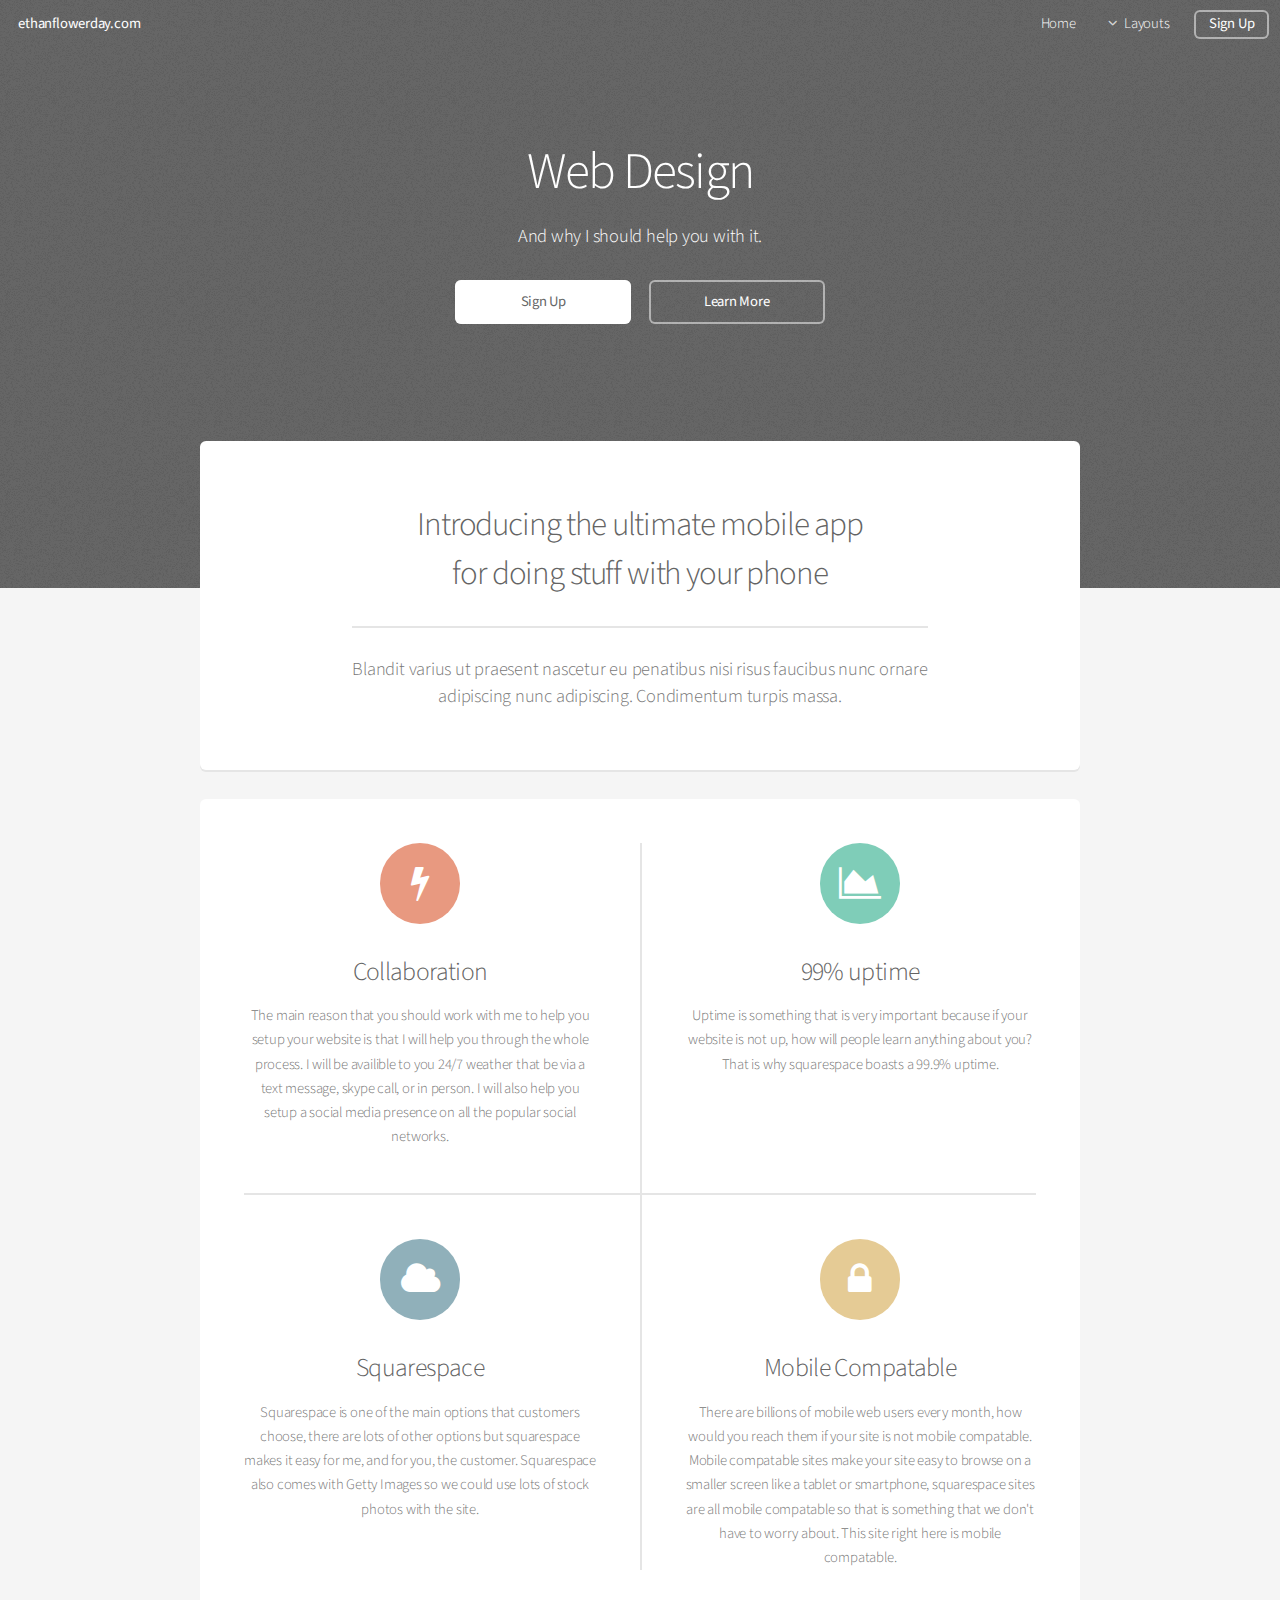
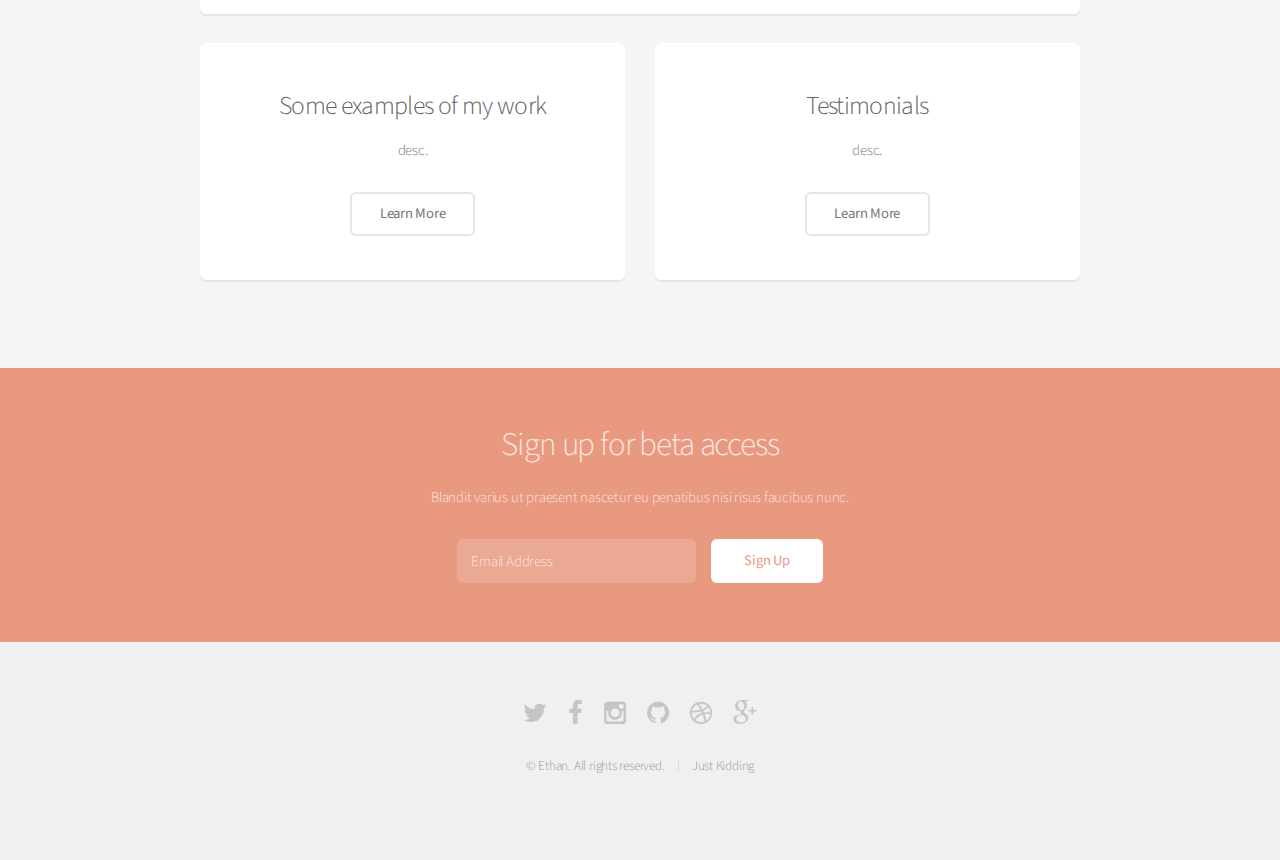
==== index.html @ 34cdcbe1 "Updated index.html" ====
<!DOCTYPE HTML>
<!--
	Alpha by HTML5 UP
	html5up.net | @n33co
	Free for personal and commercial use under the CCA 3.0 license (html5up.net/license)
-->
<html>
	<head>
		<title>Web Design - Ethan Flowerday</title>
		<meta http-equiv="content-type" content="text/html; charset=utf-8" />
		<meta name="description" content="" />
		<meta name="keywords" content="" />
		<!--[if lte IE 8]><script src="css/ie/html5shiv.js"></script><![endif]-->
		<script src="js/jquery.min.js"></script>
		<script src="js/jquery.dropotron.min.js"></script>
		<script src="js/jquery.scrollgress.min.js"></script>
		<script src="js/skel.min.js"></script>
		<script src="js/skel-layers.min.js"></script>
		<script src="js/init.js"></script>
		<noscript>
			<link rel="stylesheet" href="css/skel.css" />
			<link rel="stylesheet" href="css/style.css" />
			<link rel="stylesheet" href="css/style-wide.css" />
		</noscript>
		<!--[if lte IE 8]><link rel="stylesheet" href="css/ie/v8.css" /><![endif]-->
	</head>
	<body class="landing">

		<!-- Header -->
			<header id="header" class="alt">
              <h1><a href="http://ethanflowerday.com">ethanflowerday.com</a></h1>
				<nav id="nav">
					<ul>
                      <li><a href="http://ethanflowerday.com">Home</a></li>
						<li>
							<a href="" class="icon fa-angle-down">Layouts</a>
							<ul>
								<li><a href="generic.html">Generic</a></li>
								<li><a href="contact.html">Contact</a></li>
								<li><a href="elements.html">Elements</a></li>
								<li>
									<a href="">Submenu</a>
									<ul>
										<li><a href="#">Option One</a></li>
										<li><a href="#">Option Two</a></li>
										<li><a href="#">Option Three</a></li>
										<li><a href="#">Option Four</a></li>
									</ul>
								</li>
							</ul>
						</li>
						<li><a href="#" class="button">Sign Up</a></li>
					</ul>
				</nav>
			</header>

		<!-- Banner -->
			<section id="banner">
				<h2>Web Design</h2>
				<p>And why I should help you with it.</p>
				<ul class="actions">
					<li><a href="#" class="button special">Sign Up</a></li>
					<li><a href="#" class="button">Learn More</a></li>
				</ul>
			</section>

		<!-- Main -->
			<section id="main" class="container">

				<section class="box special">
					<header class="major">
						<h2>Introducing the ultimate mobile app
						<br />
						for doing stuff with your phone</h2>
						<p>Blandit varius ut praesent nascetur eu penatibus nisi risus faucibus nunc ornare<br />
						adipiscing nunc adipiscing. Condimentum turpis massa.</p>
					</header>
                  <span class="image featured"><img src="https://unsplash.it/1200/393?image=532" alt="" /></span>
				</section>

				<section class="box special features">
					<div class="features-row">
						<section>
							<span class="icon major fa-bolt accent2"></span>
							<h3>Collaboration</h3>
                          <p>The main reason that you should work with me to help you setup your website is that I will help you through the whole process. I will be availible to you 24/7 weather that be via a text message, skype call, or in person. I will also help you setup a social media presence on all the popular social networks.</p>
						</section>
						<section>
							<span class="icon major fa-area-chart accent3"></span>
							<h3>99% uptime</h3>
							<p>Uptime is something that is very important because if your website is not up, how will people learn anything about you? That is why squarespace boasts a 99.9% uptime.</p>
						</section>
					</div>
					<div class="features-row">
						<section>
							<span class="icon major fa-cloud accent4"></span>
							<h3>Squarespace</h3>
							<p>Squarespace is one of the main options that customers choose, there are lots of other options but squarespace makes it easy for me, and for you, the customer. Squarespace also comes with Getty Images so we could use lots of stock photos with the site.</p>
						</section>
						<section>
							<span class="icon major fa-lock accent5"></span>
							<h3>Mobile Compatable</h3>
							<p>There are billions of mobile web users every month, how would you reach them if your site is not mobile compatable. Mobile compatable sites make your site easy to browse on a smaller screen like a tablet or smartphone, squarespace sites are all mobile compatable so that is something that we don't have to worry about. This site right here is mobile compatable.</p>
						</section>
					</div>
				</section>

				<div class="row">
					<div class="6u 12u(narrower)">

						<section class="box special">
							<span class="image featured"><img src="https://unsplash.it/576/256?image=529" alt="" /></span>
							<h3>Some examples of my work</h3>
							<p>desc.</p>
							<ul class="actions">
								<li><a href="#" class="button alt">Learn More</a></li>
							</ul>
						</section>

					</div>
					<div class="6u 12u(narrower)">

						<section class="box special">
							<span class="image featured"><img src="https://unsplash.it/576/256?image=527" alt="" /></span>
							<h3>Testimonials</h3>
							<p>desc.</p>
							<ul class="actions">
								<li><a href="#" class="button alt">Learn More</a></li>
							</ul>
						</section>

					</div>
				</div>

			</section>

		<!-- CTA -->
			<section id="cta">

				<h2>Sign up for beta access</h2>
				<p>Blandit varius ut praesent nascetur eu penatibus nisi risus faucibus nunc.</p>

				<form>
					<div class="row uniform 50%">
						<div class="8u 12u(mobilep)">
							<input type="email" name="email" id="email" placeholder="Email Address" />
						</div>
						<div class="4u 12u(mobilep)">
							<input type="submit" value="Sign Up" class="fit" />
						</div>
					</div>
				</form>

			</section>

		<!-- Footer -->
			<footer id="footer">
				<ul class="icons">
                  <li><a href="https://twitter.com/ethanflowerday" class="icon fa-twitter"><span class="label">Twitter</span></a></li>
                  <li><a href="https://facebook.com/ethanflowerday" class="icon fa-facebook"><span class="label">Facebook</span></a></li>
                  <li><a href="https://instagr.am/ethanflowerday" class="icon fa-instagram"><span class="label">Instagram</span></a></li>
                  <li><a href="https://github.com/ethanflowerday" class="icon fa-github"><span class="label">Github</span></a></li>
                  <li><a href="https://dribble.com/ethanflowerday" class="icon fa-dribbble"><span class="label">Dribbble</span></a></li>
                  <li><a href="https://plus.google.com/+ethanflowerday" class="icon fa-google-plus"><span class="label">Google+</span></a></li>
				</ul>
				<ul class="copyright">
					<li>&copy; Ethan. All rights reserved.</li><li>Just Kidding</li>
				</ul>
			</footer>

	</body>
</html>
---- css/skel.css ----
/* Resets (http://meyerweb.com/eric/tools/css/reset/ | v2.0 | 20110126 | License: none (public domain)) */

	html,body,div,span,applet,object,iframe,h1,h2,h3,h4,h5,h6,p,blockquote,pre,a,abbr,acronym,address,big,cite,code,del,dfn,em,img,ins,kbd,q,s,samp,small,strike,strong,sub,sup,tt,var,b,u,i,center,dl,dt,dd,ol,ul,li,fieldset,form,label,legend,table,caption,tbody,tfoot,thead,tr,th,td,article,aside,canvas,details,embed,figure,figcaption,footer,header,hgroup,menu,nav,output,ruby,section,summary,time,mark,audio,video{margin:0;padding:0;border:0;font-size:100%;font:inherit;vertical-align:baseline;}article,aside,details,figcaption,figure,footer,header,hgroup,menu,nav,section{display:block;}body{line-height:1;}ol,ul{list-style:none;}blockquote,q{quotes:none;}blockquote:before,blockquote:after,q:before,q:after{content:'';content:none;}table{border-collapse:collapse;border-spacing:0;}body{-webkit-text-size-adjust:none}

/* Box Model */

	*, *:before, *:after {
		-moz-box-sizing: border-box;
		-webkit-box-sizing: border-box;
		box-sizing: border-box;
	}

/* Container */

	.container {
		margin-left: auto;
		margin-right: auto;

		/* width: (containers) */
		width: 60em;
	}

	/* Modifiers */

		/* 125% */
			.container.\31 25\25 {
				width: 100%;

				/* max-width: (containers * 1.25) */
				max-width: 75em;

				/* min-width: (containers) */
				min-width: 60em;
			}

		/* 75% */
			.container.\37 5\25 {

				/* width: (containers * 0.75) */
				width: 45em;

			}

		/* 50% */
			.container.\35 0\25 {

				/* width: (containers * 0.50) */
				width: 30em;

			}

		/* 25% */
			.container.\32 5\25 {

				/* width: (containers * 0.25) */
				width: 15em;

			}

/* Grid */

	.row {
		border-bottom: solid 1px transparent;
	}

	.row > * {
		float: left;
	}

	.row:after, .row:before {
		content: '';
		display: block;
		clear: both;
		height: 0;
	}

	.row.uniform > * > :first-child {
		margin-top: 0;
	}

	.row.uniform > * > :last-child {
		margin-bottom: 0;
	}

	/* Gutters */

		/* Normal */

			.row > * {
				/* padding: (gutters.horizontal) 0 0 (gutters.vertical) */
				padding: 0 0 0 2em;
			}

			.row {
				/* margin: -(gutters.horizontal) 0 -1px -(gutters.vertical) */
				margin: 0 0 -1px -2em;
			}

			.row.uniform > * {
				/* padding: (gutters.vertical) 0 0 (gutters.vertical) */
				padding: 2em 0 0 2em;
			}

			.row.uniform {
				/* margin: -(gutters.vertical) 0 -1px -(gutters.vertical) */
				margin: -2em 0 -1px -2em;
			}

		/* 200% */

			.row.\32 00\25 > * {
				/* padding: (gutters.horizontal) 0 0 (gutters.vertical) */
				padding: 0 0 0 4em;
			}

			.row.\32 00\25 {
				/* margin: -(gutters.horizontal) 0 -1px -(gutters.vertical) */
				margin: 0 0 -1px -4em;
			}

			.row.uniform.\32 00\25 > * {
				/* padding: (gutters.vertical) 0 0 (gutters.vertical) */
				padding: 4em 0 0 4em;
			}

			.row.uniform.\32 00\25 {
				/* margin: -(gutters.vertical) 0 -1px -(gutters.vertical) */
				margin: -4em 0 -1px -4em;
			}

		/* 150% */

			.row.\31 50\25 > * {
				/* padding: (gutters.horizontal) 0 0 (gutters.vertical) */
				padding: 0 0 0 3em;
			}

			.row.\31 50\25 {
				/* margin: -(gutters.horizontal) 0 -1px -(gutters.vertical) */
				margin: 0 0 -1px -3em;
			}

			.row.uniform.\31 50\25 > * {
				/* padding: (gutters.vertical) 0 0 (gutters.vertical) */
				padding: 3em 0 0 3em;
			}

			.row.uniform.\31 50\25 {
				/* margin: -(gutters.vertical) 0 -1px -(gutters.vertical) */
				margin: -3em 0 -1px -3em;
			}

		/* 50% */

			.row.\35 0\25 > * {
				/* padding: (gutters.horizontal) 0 0 (gutters.vertical) */
				padding: 0 0 0 1em;
			}

			.row.\35 0\25 {
				/* margin: -(gutters.horizontal) 0 -1px -(gutters.vertical) */
				margin: 0 0 -1px -1em;
			}

			.row.uniform.\35 0\25 > * {
				/* padding: (gutters.vertical) 0 0 (gutters.vertical) */
				padding: 1em 0 0 1em;
			}

			.row.uniform.\35 0\25 {
				/* margin: -(gutters.vertical) 0 -1px -(gutters.vertical) */
				margin: -1em 0 -1px -1em;
			}

		/* 25% */

			.row.\32 5\25 > * {
				/* padding: (gutters.horizontal) 0 0 (gutters.vertical) */
				padding: 0 0 0 0.5em;
			}

			.row.\32 5\25 {
				/* margin: -(gutters.horizontal) 0 -1px -(gutters.vertical) */
				margin: 0 0 -1px -0.5em;
			}

			.row.uniform.\32 5\25 > * {
				/* padding: (gutters.vertical) 0 0 (gutters.vertical) */
				padding: 0.5em 0 0 0.5em;
			}

			.row.uniform.\32 5\25 {
				/* margin: -(gutters.vertical) 0 -1px -(gutters.vertical) */
				margin: -0.5em 0 -1px -0.5em;
			}

		/* 0% */

			.row.\30 \25 > * {
				padding: 0;
			}

			.row.\30 \25 {
				margin: 0 0 -1px 0;
			}

	/* Cells */

		.\31 2u, .\31 2u\24 { width: 100%; clear: none; margin-left: 0; }
		.\31 1u, .\31 1u\24 { width: 91.6666666667%; clear: none; margin-left: 0; }
		.\31 0u, .\31 0u\24 { width: 83.3333333333%; clear: none; margin-left: 0; }
		.\39 u, .\39 u\24 { width: 75%; clear: none; margin-left: 0; }
		.\38 u, .\38 u\24 { width: 66.6666666667%; clear: none; margin-left: 0; }
		.\37 u, .\37 u\24 { width: 58.3333333333%; clear: none; margin-left: 0; }
		.\36 u, .\36 u\24 { width: 50%; clear: none; margin-left: 0; }
		.\35 u, .\35 u\24 { width: 41.6666666667%; clear: none; margin-left: 0; }
		.\34 u, .\34 u\24 { width: 33.3333333333%; clear: none; margin-left: 0; }
		.\33 u, .\33 u\24 { width: 25%; clear: none; margin-left: 0; }
		.\32 u, .\32 u\24 { width: 16.6666666667%; clear: none; margin-left: 0; }
		.\31 u, .\31 u\24 { width: 8.3333333333%; clear: none; margin-left: 0; }

		.\31 2u\24 + *,
		.\31 1u\24 + *,
		.\31 0u\24 + *,
		.\39 u\24 + *,
		.\38 u\24 + *,
		.\37 u\24 + *,
		.\36 u\24 + *,
		.\35 u\24 + *,
		.\34 u\24 + *,
		.\33 u\24 + *,
		.\32 u\24 + *,
		.\31 u\24 + * {
			clear: left;
		}

		.\-11u { margin-left: 91.6666666667% }
		.\-10u { margin-left: 83.3333333333% }
		.\-9u { margin-left: 75% }
		.\-8u { margin-left: 66.6666666667% }
		.\-7u { margin-left: 58.3333333333% }
		.\-6u { margin-left: 50% }
		.\-5u { margin-left: 41.6666666667% }
		.\-4u { margin-left: 33.3333333333% }
		.\-3u { margin-left: 25% }
		.\-2u { margin-left: 16.6666666667% }
		.\-1u { margin-left: 8.3333333333% }
---- css/style.css ----
@import url(font-awesome.min.css);
@import url("http://fonts.googleapis.com/css?family=Source+Sans+Pro:300,400,300italic,400italic");

/*
	Alpha by HTML5 UP
	html5up.net | @n33co
	Free for personal and commercial use under the CCA 3.0 license (html5up.net/license)
*/

/* Basic */

	body {
		background: #f5f5f5;
	}

	body, input, select, textarea {
		color: #777;
		font-family: "Source Sans Pro", sans-serif;
		font-size: 16pt;
		font-weight: 300;
		line-height: 1.65em;
		letter-spacing: -0.015em;
	}

	a {
		-moz-transition: color 0.2s ease-in-out, border-bottom-color 0.2s ease-in-out;
		-webkit-transition: color 0.2s ease-in-out, border-bottom-color 0.2s ease-in-out;
		-o-transition: color 0.2s ease-in-out, border-bottom-color 0.2s ease-in-out;
		-ms-transition: color 0.2s ease-in-out, border-bottom-color 0.2s ease-in-out;
		transition: color 0.2s ease-in-out, border-bottom-color 0.2s ease-in-out;
		border-bottom: dotted 1px;
		color: #e89980;
		text-decoration: none;
	}

		a:hover {
			border-bottom-color: transparent;
		}

	strong, b {
		color: #646464;
		font-weight: 400;
	}

	em, i {
		font-style: italic;
	}

	p {
		margin: 0 0 2em 0;
	}

	h1, h2, h3, h4, h5, h6 {
		color: #646464;
		font-weight: 300;
		line-height: 1em;
		margin: 0 0 0.5em 0;
	}

		h1 a, h2 a, h3 a, h4 a, h5 a, h6 a {
			color: inherit;
			text-decoration: none;
		}

	h2 {
		font-size: 2.25em;
		line-height: 1.5em;
		letter-spacing: -0.035em;
	}

	h3 {
		font-size: 1.75em;
		line-height: 1.5em;
		letter-spacing: -0.025em;
	}

	h4 {
		font-size: 1.1em;
		line-height: 1.5em;
		letter-spacing: 0;
	}

	h5 {
		font-size: 0.9em;
		line-height: 1.5em;
		letter-spacing: 0;
	}

	h6 {
		font-size: 0.7em;
		line-height: 1.5em;
		letter-spacing: 0;
	}

	sub {
		font-size: 0.8em;
		position: relative;
		top: 0.5em;
	}

	sup {
		font-size: 0.8em;
		position: relative;
		top: -0.5em;
	}

	hr {
		border: 0;
		border-bottom: solid 2px #e5e5e5;
		margin: 2em 0;
	}

		hr.major {
			margin: 3em 0;
		}

	blockquote {
		border-left: solid 4px #e5e5e5;
		font-style: italic;
		margin: 0 0 2em 0;
		padding: 0.5em 0 0.5em 2em;
	}

	pre {
		-webkit-overflow-scrolling: touch;
		background: #f8f8f8;
		border-radius: 6px;
		border: solid 1px #e5e5e5;
		font-family: monospace;
		font-size: 0.9em;
		line-height: 1.75em;
		margin: 0 0 2em 0;
		overflow-x: auto;
		padding: 1em 1.5em;
	}

	code {
		background: #f8f8f8;
		border-radius: 6px;
		border: solid 1px #e5e5e5;
		font-family: monospace;
		font-size: 0.9em;
		margin: 0 0.25em;
		padding: 0.25em 0.65em;
	}

	.align-left {
		text-align: left;
	}

	.align-center {
		text-align: center;
	}

	.align-right {
		text-align: right;
	}

/* Section/Article */

	section.special, article.special {
		text-align: center;
	}

	header p {
		color: #999;
		position: relative;
		margin: 0 0 1.5em 0;
		font-style: italic;
	}

	header h2 + p {
		font-size: 1.25em;
		margin-top: -1em;
		line-height: 1.5em;
	}

	header h3 + p {
		font-size: 1.1em;
		margin-top: -0.85em;
		line-height: 1.5em;
	}

	header h4 + p,
	header h5 + p,
	header h6 + p {
		font-size: 0.8em;
		margin-top: -0.5em;
		line-height: 1.5em;
	}

	header.major {
		padding: 1em 0;
		text-align: center;
	}

		header.major h2 {
			margin: 0;
		}

		header.major p {
			display: inline-block;
			border-top: solid 2px #e5e5e5;
			color: #777;
			margin: 1.5em 0 0 0;
			padding: 1.5em 0 0 0;
			font-style: normal;
		}

/* Form */

	form {
		margin: 0 0 2em 0;
	}

	label {
		color: #646464;
		display: block;
		font-size: 0.9em;
		font-weight: 300;
		margin: 0 0 1em 0;
	}

	input[type="text"],
	input[type="password"],
	input[type="email"],
	select,
	textarea {
		-moz-appearance: none;
		-webkit-appearance: none;
		-o-appearance: none;
		-ms-appearance: none;
		appearance: none;
		background: #f8f8f8;
		border-radius: 6px;
		border: solid 1px #e5e5e5;
		color: inherit;
		display: block;
		outline: 0;
		padding: 0 1em;
		text-decoration: none;
		width: 100%;
	}

		input[type="text"]:invalid,
		input[type="password"]:invalid,
		input[type="email"]:invalid,
		select:invalid,
		textarea:invalid {
			box-shadow: none;
		}

		input[type="text"]:focus,
		input[type="password"]:focus,
		input[type="email"]:focus,
		select:focus,
		textarea:focus {
			border-color: #e89980;
			box-shadow: 0 0 0 2px #e89980;
		}

	.select-wrapper {
		text-decoration: none;
		display: block;
		position: relative;
	}

		.select-wrapper:before {
			-moz-osx-font-smoothing: grayscale;
			-webkit-font-smoothing: antialiased;
			font-family: FontAwesome;
			font-style: normal;
			font-weight: normal;
			text-transform: none !important;
		}

		.select-wrapper:before {
			color: #e5e5e5;
			content: '\f078';
			display: block;
			height: 3em;
			line-height: 3em;
			pointer-events: none;
			position: absolute;
			right: 0;
			text-align: center;
			top: 0;
			width: 3em;
		}

		.select-wrapper select::-ms-expand {
			display: none;
		}

	input[type="text"],
	input[type="password"],
	input[type="email"],
	select {
		height: 3em;
	}

	textarea {
		padding: 0.75em 1em;
	}

	input[type="checkbox"],
	input[type="radio"] {
		-moz-appearance: none;
		-webkit-appearance: none;
		-o-appearance: none;
		-ms-appearance: none;
		appearance: none;
		display: block;
		float: left;
		margin-right: -2em;
		opacity: 0;
		width: 1em;
		z-index: -1;
	}

		input[type="checkbox"] + label,
		input[type="radio"] + label {
			text-decoration: none;
			color: #777;
			cursor: pointer;
			display: inline-block;
			font-size: 1em;
			font-weight: 300;
			padding-left: 2.55em;
			padding-right: 0.75em;
			position: relative;
		}

			input[type="checkbox"] + label:before,
			input[type="radio"] + label:before {
				-moz-osx-font-smoothing: grayscale;
				-webkit-font-smoothing: antialiased;
				font-family: FontAwesome;
				font-style: normal;
				font-weight: normal;
				text-transform: none !important;
			}

			input[type="checkbox"] + label:before,
			input[type="radio"] + label:before {
				background: #f8f8f8;
				border-radius: 6px;
				border: solid 1px #e5e5e5;
				content: '';
				display: inline-block;
				height: 1.8em;
				left: 0;
				line-height: 1.725em;
				position: absolute;
				text-align: center;
				top: 0;
				width: 1.8em;
			}

		input[type="checkbox"]:checked + label:before,
		input[type="radio"]:checked + label:before {
			background: #666;
			border-color: #666;
			color: #ffffff;
			content: '\f00c';
		}

		input[type="checkbox"]:focus + label:before,
		input[type="radio"]:focus + label:before {
			border-color: #e89980;
			box-shadow: 0 0 0 1px #e89980;
		}

	input[type="checkbox"] + label:before {
		border-radius: 6px;
	}

	input[type="radio"] + label:before {
		border-radius: 100%;
	}

	::-webkit-input-placeholder {
		color: #999 !important;
		opacity: 1.0;
	}

	:-moz-placeholder {
		color: #999 !important;
		opacity: 1.0;
	}

	::-moz-placeholder {
		color: #999 !important;
		opacity: 1.0;
	}

	:-ms-input-placeholder {
		color: #999 !important;
		opacity: 1.0;
	}

	.formerize-placeholder {
		color: #999 !important;
		opacity: 1.0;
	}

/* Box */

	.box {
		background: #fff;
		border-radius: 6px;
		box-shadow: 0 2px 0 0 #e5e5e5;
		margin: 0 0 2em 0;
		padding: 3em;
	}

		.box > :last-child {
			margin-bottom: 0;
		}

		.box.alt {
			background: none !important;
			border-radius: 0 !important;
			box-shadow: none !important;
			margin: 0 0 2em 0;
			padding: 0 !important;
		}

		.box.features .features-row {
			border-top: solid 2px #e5e5e5;
			position: relative;
		}

			.box.features .features-row:after {
				clear: both;
				content: '';
				display: block;
			}

			.box.features .features-row section {
				float: left;
				padding: 3em;
				width: 50%;
			}

				.box.features .features-row section :last-child {
					margin-bottom: 0;
				}

				.box.features .features-row section:nth-child(2n) {
					padding-right: 0;
				}

					.box.features .features-row section:nth-child(2n):before {
						background: #e5e5e5;
						content: '';
						display: block;
						height: 100%;
						margin-left: -3em;
						position: absolute;
						top: 0;
						width: 2px;
					}

				.box.features .features-row section:nth-child(2n-1) {
					padding-left: 0;
				}

			.box.features .features-row:first-child {
				border-top: 0;
			}

				.box.features .features-row:first-child section {
					padding-top: 0;
				}

			.box.features .features-row:last-child {
				padding-bottom: 0;
			}

				.box.features .features-row:last-child section {
					padding-bottom: 0;
				}

		.box.special {
			text-align: center;
		}

		.box .image.featured {
			border-radius: 0;
			display: block;
			margin: 3em 0 3em -3em;
			position: relative;
			width: calc(100% + 6em);
		}

			.box .image.featured img {
				border-radius: 0;
				display: block;
				width: 100%;
			}

			.box .image.featured:first-child {
				border-radius: 6px 6px 0 0;
				margin-bottom: 3em;
				margin-top: -3em;
			}

				.box .image.featured:first-child img {
					border-radius: 6px 6px 0 0;
				}

			.box .image.featured:last-child {
				border-radius: 0 0 6px 6px;
				margin-bottom: -3em;
				margin-top: 3em;
			}

				.box .image.featured:last-child img {
					border-radius: 0 0 6px 6px;
				}

/* Icon */

	.icon {
		text-decoration: none;
		border-bottom: none;
		position: relative;
	}

		.icon:before {
			-moz-osx-font-smoothing: grayscale;
			-webkit-font-smoothing: antialiased;
			font-family: FontAwesome;
			font-style: normal;
			font-weight: normal;
			text-transform: none !important;
		}

		.icon > .label {
			display: none;
		}

		.icon.major {
			background: #666;
			border-radius: 100%;
			color: #ffffff;
			cursor: default;
			display: inline-block;
			height: 5.5em;
			line-height: 5.5em;
			margin: 0 0 2em 0;
			width: 5.5em;
		}

			.icon.major:before {
				font-size: 2.5em;
			}

			.icon.major.accent1 {
				background: #666;
				color: #ffffff;
			}

			.icon.major.accent2 {
				background: #e89980;
				color: #ffffff;
			}

			.icon.major.accent3 {
				background: #7fcdb8;
				color: #ffffff;
			}

			.icon.major.accent4 {
				background: #90b0ba;
				color: #ffffff;
			}

			.icon.major.accent5 {
				background: #e5cb95;
				color: #ffffff;
			}

/* Image */

	.image {
		border-radius: 6px;
		border: 0;
		display: inline-block;
		position: relative;
	}

		.image img {
			border-radius: 6px;
			display: block;
		}

		.image.left {
			float: left;
			padding: 0 1.5em 1em 0;
			top: 0.25em;
		}

		.image.right {
			float: right;
			padding: 0 0 1em 1.5em;
			top: 0.25em;
		}

		.image.fit {
			display: block;
			margin: 0 0 2em 0;
			width: 100%;
		}

			.image.fit img {
				display: block;
				width: 100%;
			}

/* List */

	ol {
		list-style: decimal;
		margin: 0 0 2em 0;
		padding-left: 1.25em;
	}

		ol li {
			padding-left: 0.25em;
		}

	ul {
		list-style: disc;
		margin: 0 0 2em 0;
		padding-left: 1em;
	}

		ul li {
			padding-left: 0.5em;
		}

		ul.alt {
			list-style: none;
			padding-left: 0;
		}

			ul.alt li {
				border-top: solid 1px #e5e5e5;
				padding: 0.5em 0;
			}

				ul.alt li:first-child {
					border-top: 0;
					padding-top: 0;
				}

		ul.icons {
			cursor: default;
			list-style: none;
			padding-left: 0;
		}

			ul.icons li {
				display: inline-block;
				padding: 0 1.25em 0 0;
			}

				ul.icons li:last-child {
					padding-right: 0;
				}

				ul.icons li .icon {
					color: inherit;
				}

					ul.icons li .icon:before {
						font-size: 1.75em;
					}

		ul.actions {
			cursor: default;
			list-style: none;
			padding-left: 0;
		}

			ul.actions li {
				display: inline-block;
				padding: 0 1em 0 0;
				vertical-align: middle;
			}

				ul.actions li:last-child {
					padding-right: 0;
				}

			ul.actions.small li {
				padding: 0 0.5em 0 0;
			}

			ul.actions.vertical li {
				display: block;
				padding: 1em 0 0 0;
			}

				ul.actions.vertical li:first-child {
					padding-top: 0;
				}

				ul.actions.vertical li > * {
					margin-bottom: 0;
				}

			ul.actions.vertical.small li {
				padding: 0.5em 0 0 0;
			}

				ul.actions.vertical.small li:first-child {
					padding-top: 0;
				}

			ul.actions.fit {
				display: table;
				margin-left: -1em;
				padding: 0;
				table-layout: fixed;
				width: calc(100% + 1em);
			}

				ul.actions.fit li {
					display: table-cell;
					padding: 0 0 0 1em;
				}

					ul.actions.fit li > * {
						margin-bottom: 0;
					}

				ul.actions.fit.small {
					margin-left: -0.5em;
					width: calc(100% + 0.5em);
				}

					ul.actions.fit.small li {
						padding: 0 0 0 0.5em;
					}

	dl {
		margin: 0 0 2em 0;
	}

/* Table */

	.table-wrapper {
		-webkit-overflow-scrolling: touch;
		overflow-x: auto;
	}

	table {
		margin: 0 0 2em 0;
		width: 100%;
	}

		table tbody tr {
			border: solid 1px #e5e5e5;
			border-left: 0;
			border-right: 0;
		}

			table tbody tr:nth-child(2n + 1) {
				background-color: #f8f8f8;
			}

		table td {
			padding: 0.75em 0.75em;
		}

		table th {
			color: #646464;
			font-size: 0.9em;
			font-weight: 300;
			padding: 0 0.75em 0.75em 0.75em;
			text-align: left;
		}

		table thead {
			border-bottom: solid 2px #e5e5e5;
		}

		table tfoot {
			border-top: solid 2px #e5e5e5;
		}

		table.alt {
			border-collapse: separate;
		}

			table.alt tbody tr td {
				border: solid 1px #e5e5e5;
				border-left-width: 0;
				border-top-width: 0;
			}

				table.alt tbody tr td:first-child {
					border-left-width: 1px;
				}

			table.alt tbody tr:first-child td {
				border-top-width: 1px;
			}

			table.alt thead {
				border-bottom: 0;
			}

			table.alt tfoot {
				border-top: 0;
			}

/* Button */

	input[type="submit"],
	input[type="reset"],
	input[type="button"],
	.button {
		-moz-appearance: none;
		-webkit-appearance: none;
		-o-appearance: none;
		-ms-appearance: none;
		appearance: none;
		-moz-transition: background-color 0.2s ease-in-out, color 0.2s ease-in-out;
		-webkit-transition: background-color 0.2s ease-in-out, color 0.2s ease-in-out;
		-o-transition: background-color 0.2s ease-in-out, color 0.2s ease-in-out;
		-ms-transition: background-color 0.2s ease-in-out, color 0.2s ease-in-out;
		transition: background-color 0.2s ease-in-out, color 0.2s ease-in-out;
		background-color: #666;
		border-radius: 6px;
		border: 0;
		color: #ffffff;
		cursor: pointer;
		display: inline-block;
		font-weight: 400;
		height: 3em;
		line-height: 3em;
		padding: 0 2em;
		text-align: center;
		text-decoration: none;
		white-space: nowrap;
	}

		input[type="submit"]:hover,
		input[type="reset"]:hover,
		input[type="button"]:hover,
		.button:hover {
			background-color: #737373;
		}

		input[type="submit"]:active,
		input[type="reset"]:active,
		input[type="button"]:active,
		.button:active {
			background-color: #595959;
		}

		input[type="submit"].icon,
		input[type="reset"].icon,
		input[type="button"].icon,
		.button.icon {
			padding-left: 1.35em;
		}

			input[type="submit"].icon:before,
			input[type="reset"].icon:before,
			input[type="button"].icon:before,
			.button.icon:before {
				margin-right: 0.5em;
			}

		input[type="submit"].fit,
		input[type="reset"].fit,
		input[type="button"].fit,
		.button.fit {
			display: block;
			margin: 0 0 1em 0;
			width: 100%;
		}

		input[type="submit"].small,
		input[type="reset"].small,
		input[type="button"].small,
		.button.small {
			font-size: 0.8em;
			height: 2.7em;
			line-height: 2.7em;
		}

		input[type="submit"].big,
		input[type="reset"].big,
		input[type="button"].big,
		.button.big {
			font-size: 1.25em;
			height: 2.7em;
			line-height: 2.7em;
		}

		input[type="submit"].alt,
		input[type="reset"].alt,
		input[type="button"].alt,
		.button.alt {
			background-color: transparent;
			box-shadow: inset 0 0 0 2px #e5e5e5;
			color: #777;
		}

			input[type="submit"].alt:hover,
			input[type="reset"].alt:hover,
			input[type="button"].alt:hover,
			.button.alt:hover {
				background-color: #f8f8f8;
			}

			input[type="submit"].alt:active,
			input[type="reset"].alt:active,
			input[type="button"].alt:active,
			.button.alt:active {
				background-color: #f0f0f0;
			}

			input[type="submit"].alt.icon:before,
			input[type="reset"].alt.icon:before,
			input[type="button"].alt.icon:before,
			.button.alt.icon:before {
				color: #999;
			}

		input[type="submit"].special,
		input[type="reset"].special,
		input[type="button"].special,
		.button.special {
			background-color: #e89980;
			color: #ffffff !important;
		}

			input[type="submit"].special:hover,
			input[type="reset"].special:hover,
			input[type="button"].special:hover,
			.button.special:hover {
				background-color: #ecaa96;
			}

			input[type="submit"].special:active,
			input[type="reset"].special:active,
			input[type="button"].special:active,
			.button.special:active {
				background-color: #e4886a;
			}

		input[type="submit"].disabled, input[type="submit"]:disabled,
		input[type="reset"].disabled,
		input[type="reset"]:disabled,
		input[type="button"].disabled,
		input[type="button"]:disabled,
		.button.disabled,
		.button:disabled {
			background-color: #777 !important;
			box-shadow: inset 0 -0.15em 0 0 rgba(0, 0, 0, 0.15);
			color: #f5f5f5 !important;
			cursor: default;
			opacity: 0.25;
		}

/* Header */

	#skel-layers-wrapper {
		padding-top: 3em;
	}

	body.landing #skel-layers-wrapper {
		padding-top: 0;
	}
	@-moz-keyframes reveal-header { 0% { top: -5em; } 100% { top: 0; } }
	@-webkit-keyframes reveal-header { 0% { top: -5em; } 100% { top: 0; } }
	@-o-keyframes reveal-header { 0% { top: -5em; } 100% { top: 0; } }
	@-ms-keyframes reveal-header { 0% { top: -5em; } 100% { top: 0; } }
	@keyframes reveal-header { 0% { top: -5em; } 100% { top: 0; } }

	#header {
		background: #444;
		color: #bbb;
		cursor: default;
		height: 3.25em;
		left: 0;
		line-height: 3.25em;
		position: fixed;
		top: 0;
		width: 100%;
		z-index: 10000;
	}

		#header h1 {
			color: inherit;
			height: inherit;
			left: 1.25em;
			line-height: inherit;
			margin: 0;
			padding: 0;
			position: absolute;
			top: 0;
		}

			#header h1 a {
				color: #fff;
				font-weight: 400;
				border: 0;
			}

		#header nav {
			height: inherit;
			line-height: inherit;
			position: absolute;
			right: 0.75em;
			top: 0;
			vertical-align: middle;
		}

			#header nav > ul {
				list-style: none;
				margin: 0;
				padding-left: 0;
			}

				#header nav > ul > li {
					display: inline-block;
					padding-left: 0;
				}

					#header nav > ul > li > ul {
						display: none;
					}

					#header nav > ul > li a {
						display: inline-block;
						height: 2em;
						line-height: 1.95em;
						padding: 0 1em;
						border-radius: 6px;
					}

					#header nav > ul > li a:not(.button) {
						color: #fff;
						display: inline-block;
						text-decoration: none;
						border: 0;
					}

						#header nav > ul > li a:not(.button).icon:before {
							color: #999;
							margin-right: 0.5em;
						}

					#header nav > ul > li:first-child {
						margin-left: 0;
					}

					#header nav > ul > li.active a:not(.button) {
						background-color: rgba(153, 153, 153, 0.25);
					}

					#header nav > ul > li .button {
						margin: 0 0 0 0.5em;
						position: relative;
					}

		#header input[type="submit"],
		#header input[type="reset"],
		#header input[type="button"],
		#header .button {
			background-color: transparent;
			box-shadow: inset 0 0 0 2px #999;
			color: #fff;
		}

			#header input[type="submit"]:hover,
			#header input[type="reset"]:hover,
			#header input[type="button"]:hover,
			#header .button:hover {
				background-color: rgba(153, 153, 153, 0.25);
			}

			#header input[type="submit"]:active,
			#header input[type="reset"]:active,
			#header input[type="button"]:active,
			#header .button:active {
				background-color: rgba(153, 153, 153, 0.5);
			}

		#header .container {
			position: relative;
		}

			#header .container h1 {
				left: 0;
			}

			#header .container nav {
				right: 0;
			}

		#header.reveal {
			-moz-animation: reveal-header 0.5s;
			-webkit-animation: reveal-header 0.5s;
			-o-animation: reveal-header 0.5s;
			-ms-animation: reveal-header 0.5s;
			animation: reveal-header 0.5s;
		}

		#header.alt {
			-moz-animation: none;
			-webkit-animation: none;
			-o-animation: none;
			-ms-animation: none;
			animation: none;
			background: none;
			color: rgba(255, 255, 255, 0.75);
			position: absolute;
		}

			#header.alt nav > ul > li a:not(.button).icon:before {
				color: rgba(255, 255, 255, 0.75);
			}

			#header.alt nav > ul > li.active a:not(.button) {
				background-color: rgba(255, 255, 255, 0.2);
			}

			#header.alt input[type="submit"],
			#header.alt input[type="reset"],
			#header.alt input[type="button"],
			#header.alt .button {
				box-shadow: inset 0 0 0 2px rgba(255, 255, 255, 0.5);
			}

				#header.alt input[type="submit"]:hover,
				#header.alt input[type="reset"]:hover,
				#header.alt input[type="button"]:hover,
				#header.alt .button:hover {
					background-color: rgba(255, 255, 255, 0.1);
				}

				#header.alt input[type="submit"]:active,
				#header.alt input[type="reset"]:active,
				#header.alt input[type="button"]:active,
				#header.alt .button:active {
					background-color: rgba(255, 255, 255, 0.2);
				}

	.dropotron {
		background: #fff;
		border-radius: 6px;
		box-shadow: 0 2px 0 0 rgba(0, 0, 0, 0.065), inset 0 -1px 0 0 #fff, inset 0 0 0 1px rgba(229, 229, 229, 0.5);
		list-style: none;
		margin: calc(-0.5em + 1px) 0 0 1px;
		padding: 0.5em 0;
		width: 11em;
	}

		.dropotron li {
			padding: 0;
		}

			.dropotron li a, .dropotron li span {
				-moz-transition: none;
				-webkit-transition: none;
				-o-transition: none;
				-ms-transition: none;
				transition: none;
				border: 0;
				border-top: solid 1px #f2f2f2;
				color: inherit;
				display: block;
				padding: 0.15em 1em;
			}

			.dropotron li:first-child > a, .dropotron li:first-child > span {
				border-top: 0;
			}

			.dropotron li.active > a, .dropotron li.active > span, .dropotron li:hover > a, .dropotron li:hover > span {
				background: #e89980;
				color: #ffffff;
			}

		.dropotron.level-0 {
			font-size: 0.9em;
			margin: 1em 0 0 0;
		}

			.dropotron.level-0:before {
				-moz-transform: rotate(45deg);
				-webkit-transform: rotate(45deg);
				-o-transform: rotate(45deg);
				-ms-transform: rotate(45deg);
				transform: rotate(45deg);
				background: #fff;
				border: solid 1px rgba(229, 229, 229, 0.5);
				border-bottom: 0;
				border-right: 0;
				box-shadow: -0.25em -0.125em 0.125em 0 rgba(0, 0, 0, 0.015);
				content: '';
				display: block;
				height: 0.75em;
				position: absolute;
				right: 1.25em;
				top: -0.375em;
				width: 0.75em;
				z-index: 0;
			}

/* Banner */

	#banner {
		background-attachment: scroll,							fixed;
		background-color: #666;
		background-image: url("images/overlay.png"), url("https://unsplash.it/1800/905?image=445");
		background-position: top left,						center center;
		background-repeat: repeat,							no-repeat;
		background-size: auto,							cover;
		color: #fff;
		padding: 12em 0 20em 0;
		text-align: center;
	}

		#banner :last-child {
			margin-bottom: 0;
		}

		#banner h2, #banner h3, #banner h4, #banner h5, #banner h6 {
			color: #fff;
		}

		#banner h2 {
			font-size: 3.5em;
			line-height: 1em;
			margin: 0 0 0.5em 0;
			padding: 0;
		}

		#banner p {
			font-size: 1.25em;
			margin-bottom: 1.75em;
		}

		#banner input[type="submit"],
		#banner input[type="reset"],
		#banner input[type="button"],
		#banner .button {
			background-color: transparent;
			box-shadow: inset 0 0 0 2px rgba(255, 255, 255, 0.5);
			color: #fff;
			min-width: 12em;
		}

			#banner input[type="submit"]:hover,
			#banner input[type="reset"]:hover,
			#banner input[type="button"]:hover,
			#banner .button:hover {
				background-color: rgba(255, 255, 255, 0.1);
			}

			#banner input[type="submit"]:active,
			#banner input[type="reset"]:active,
			#banner input[type="button"]:active,
			#banner .button:active {
				background-color: rgba(255, 255, 255, 0.2);
			}

			#banner input[type="submit"].special,
			#banner input[type="reset"].special,
			#banner input[type="button"].special,
			#banner .button.special {
				background: #fff;
				color: #666 !important;
			}

/* Main */

	#main {
		padding: 4em 0;
	}

		#main > header {
			text-align: center;
			margin: 0 0 3em 0;
		}

			#main > header h2 {
				font-size: 2.75em;
				margin: 0;
			}

			#main > header p {
				border-top: solid 2px #e5e5e5;
				color: #777;
				display: inline-block;
				font-style: normal;
				margin: 1em 0 0 0;
				padding: 1em 0 1.25em 0;
			}

	body.landing #main {
		margin-top: -14em;
	}

/* Footer */

	#footer {
		background: #f0f0f0;
		padding: 4em 0 6em 0;
		text-align: center;
	}

		#footer .icons a {
			-moz-transition: opacity 0.2s ease-in-out;
			-webkit-transition: opacity 0.2s ease-in-out;
			-o-transition: opacity 0.2s ease-in-out;
			-ms-transition: opacity 0.2s ease-in-out;
			transition: opacity 0.2s ease-in-out;
			opacity: 0.35;
		}

			#footer .icons a:hover {
				opacity: 0.75;
			}

		#footer .copyright {
			color: #999;
			font-size: 0.9em;
			line-height: 1em;
			margin: 2em 0 0 0;
			padding: 0;
			text-align: center;
		}

			#footer .copyright a {
				color: inherit;
			}

			#footer .copyright li {
				border-left: solid 1px #dddddd;
				display: inline-block;
				list-style: none;
				margin-left: 1em;
				padding-left: 1em;
			}

				#footer .copyright li:first-child {
					border-left: 0;
					margin-left: 0;
					padding-left: 0;
				}

/* CTA */

	#cta {
		background: #e89980;
		color: #f9e5df;
		padding: 3.5em 0 4em 0;
		text-align: center;
	}

		#cta h2, #cta h3, #cta h4, #cta h5, #cta h6 {
			color: inherit;
		}

		#cta form {
			margin: 0 auto;
			max-width: 100%;
			width: 25em;
		}

		#cta input[type="submit"],
		#cta input[type="reset"],
		#cta input[type="button"],
		#cta .button {
			box-shadow: none;
			background: #fff;
			color: #e89980;
		}

		#cta input[type="text"],
		#cta input[type="password"],
		#cta input[type="email"],
		#cta select,
		#cta textarea {
			color: #ffffff;
			background: rgba(255, 255, 255, 0.15);
			border: 0;
		}

			#cta input[type="text"]:focus,
			#cta input[type="password"]:focus,
			#cta input[type="email"]:focus,
			#cta select:focus,
			#cta textarea:focus {
				box-shadow: inset 0 0 0 2px #fff;
			}

		#cta ::-webkit-input-placeholder {
			color: rgba(255, 255, 255, 0.75) !important;
		}

		#cta :-moz-placeholder {
			color: rgba(255, 255, 255, 0.75) !important;
		}

		#cta ::-moz-placeholder {
			color: rgba(255, 255, 255, 0.75) !important;
		}

		#cta :-ms-input-placeholder {
			color: rgba(255, 255, 255, 0.75) !important;
		}

		#cta .formerize-placeholder {
			color: rgba(255, 255, 255, 0.75) !important;
		}
---- css/style-wide.css ----
/*
	Alpha by HTML5 UP
	html5up.net | @n33co
	Free for personal and commercial use under the CCA 3.0 license (html5up.net/license)
*/

/* Basic */

	body, input, select, textarea {
		font-size: 13pt;
	}

/* Banner */

	#banner {
		padding: 10em 0 18em 0;
	}
---- css/ie/v8.css ----
/*
	Alpha by HTML5 UP
	html5up.net | @n33co
	Free for personal and commercial use under the CCA 3.0 license (html5up.net/license)
*/

/* Basic */

	pre, code {
		position: relative;
		-ms-behavior: url("css/ie/PIE.htc");
	}

/* Form */

	input[type="text"],
	input[type="password"],
	input[type="email"],
	select,
	textarea {
		position: relative;
		-ms-behavior: url("css/ie/PIE.htc");
		line-height: 3em;
	}

	input[type="checkbox"],
	input[type="radio"] {
		opacity: 1;
		z-index: auto;
	}

		input[type="checkbox"] + label:before,
		input[type="radio"] + label:before {
			display: none;
		}

/* Button */

	input[type="submit"],
	input[type="reset"],
	input[type="button"],
	.button {
		position: relative;
		-ms-behavior: url("css/ie/PIE.htc");
	}

		input[type="submit"].alt,
		input[type="reset"].alt,
		input[type="button"].alt,
		.button.alt {
			border: solid 2px #e5e5e5;
		}

/* Box */

	.box {
		position: relative;
		-ms-behavior: url("css/ie/PIE.htc");
	}

		.box .image.featured {
			margin: 2em 0;
			width: 100%;
		}

/* Icon */

	.icon.major {
		position: relative;
		-ms-behavior: url("css/ie/PIE.htc");
	}

/* Image */

	.image {
		position: relative;
		-ms-behavior: url("css/ie/PIE.htc");
	}

		.image img {
			position: relative;
			-ms-behavior: url("css/ie/PIE.htc");
		}

/* Header */

	#header nav > ul > li a {
		color: #fff;
		display: inline-block;
		text-decoration: none;
		border: 0;
	}

		#header nav > ul > li a.icon:before {
			color: #fff;
			margin-right: 0.5em;
		}

	#header.alt {
		color: #fff;
	}

		#header.alt nav > ul > li a:not(.button).icon:before {
			color: rgba(255, 255, 255, 0.75);
		}

		#header.alt nav > ul > li.active a:not(.button) {
			background-color: rgba(255, 255, 255, 0.2);
		}

	.dropotron {
		border: solid 1px #e5e5e5;
	}

		.dropotron.level-0 {
			margin-top: 0;
		}

			.dropotron.level-0:before {
				display: none;
			}

/* Banner */

	#banner {
		background-attachment: scroll;
		background-image: url("../../images/banner.jpg");
		background-position: auto;
		background-repeat: no-repeat;
		background-size: cover;
		-ms-behavior: url("css/ie/backgroundsize.min.htc");
	}

		#banner input[type="submit"],
		#banner input[type="reset"],
		#banner input[type="button"],
		#banner .button {
			border: solid 2px #fff;
		}

/* Main */

	#main {
		position: relative;
		z-index: 1;
	}

/* CTA */

	#cta input[type="text"],
	#cta input[type="password"],
	#cta input[type="email"],
	#cta select,
	#cta textarea {
		background: #e89980;
		border: solid 2px #fff;
	}

	#cta .formerize-placeholder {
		color: #fff !important;
	}
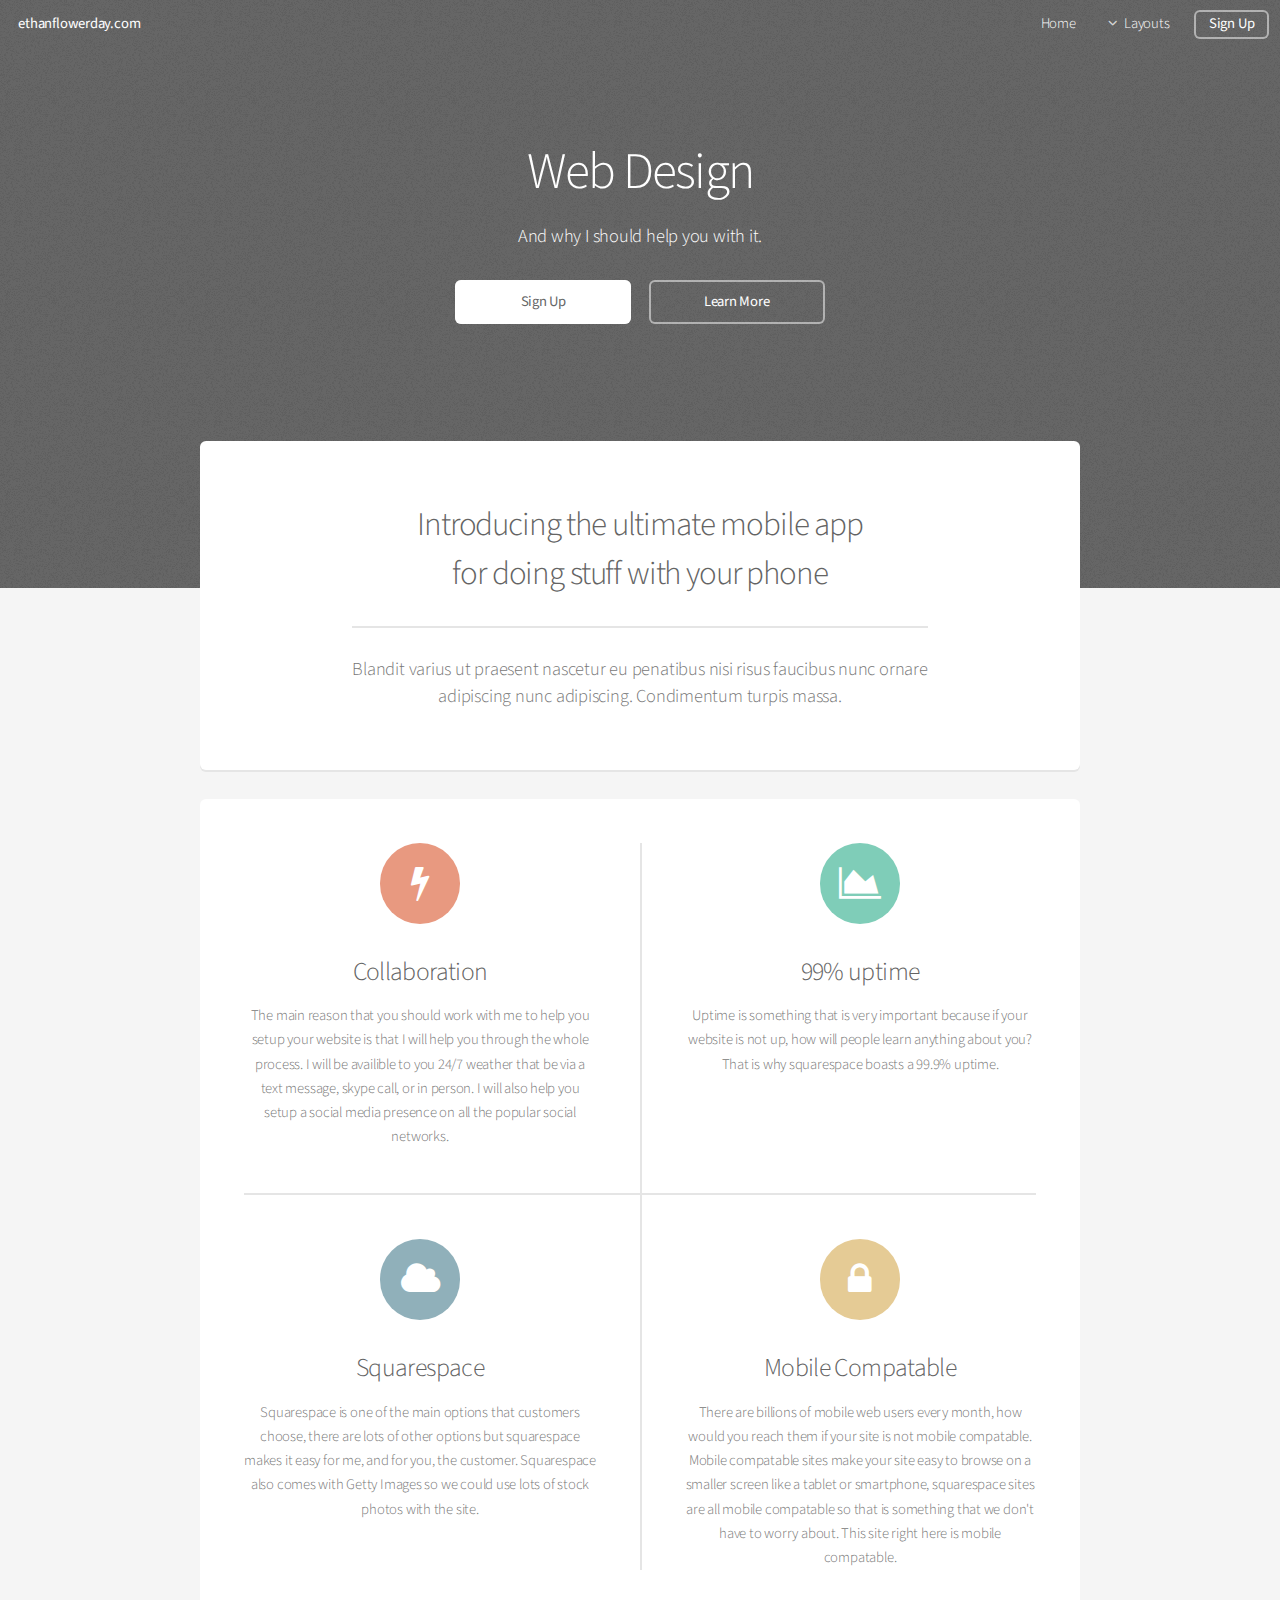
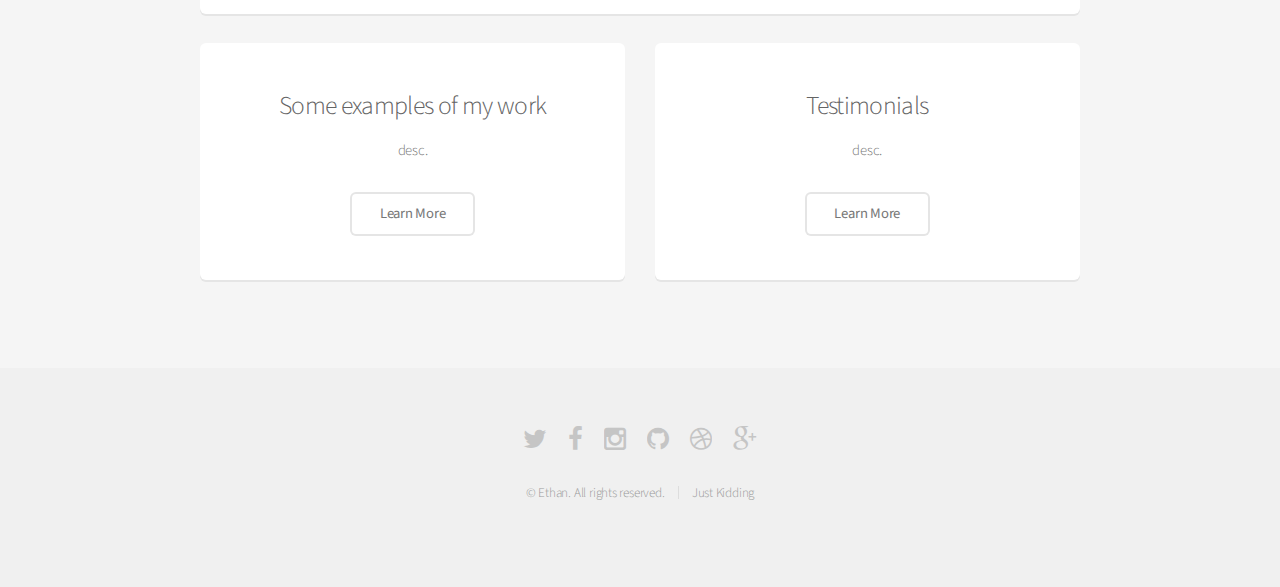
==== commit 788b8fd8: "Updated index.html" ====
--- a/index.html
+++ b/index.html
@@ -135,6 +135,7 @@
 			</section>
 
 		<!-- CTA -->
+        <!--
 			<section id="cta">
 
 				<h2>Sign up for beta access</h2>
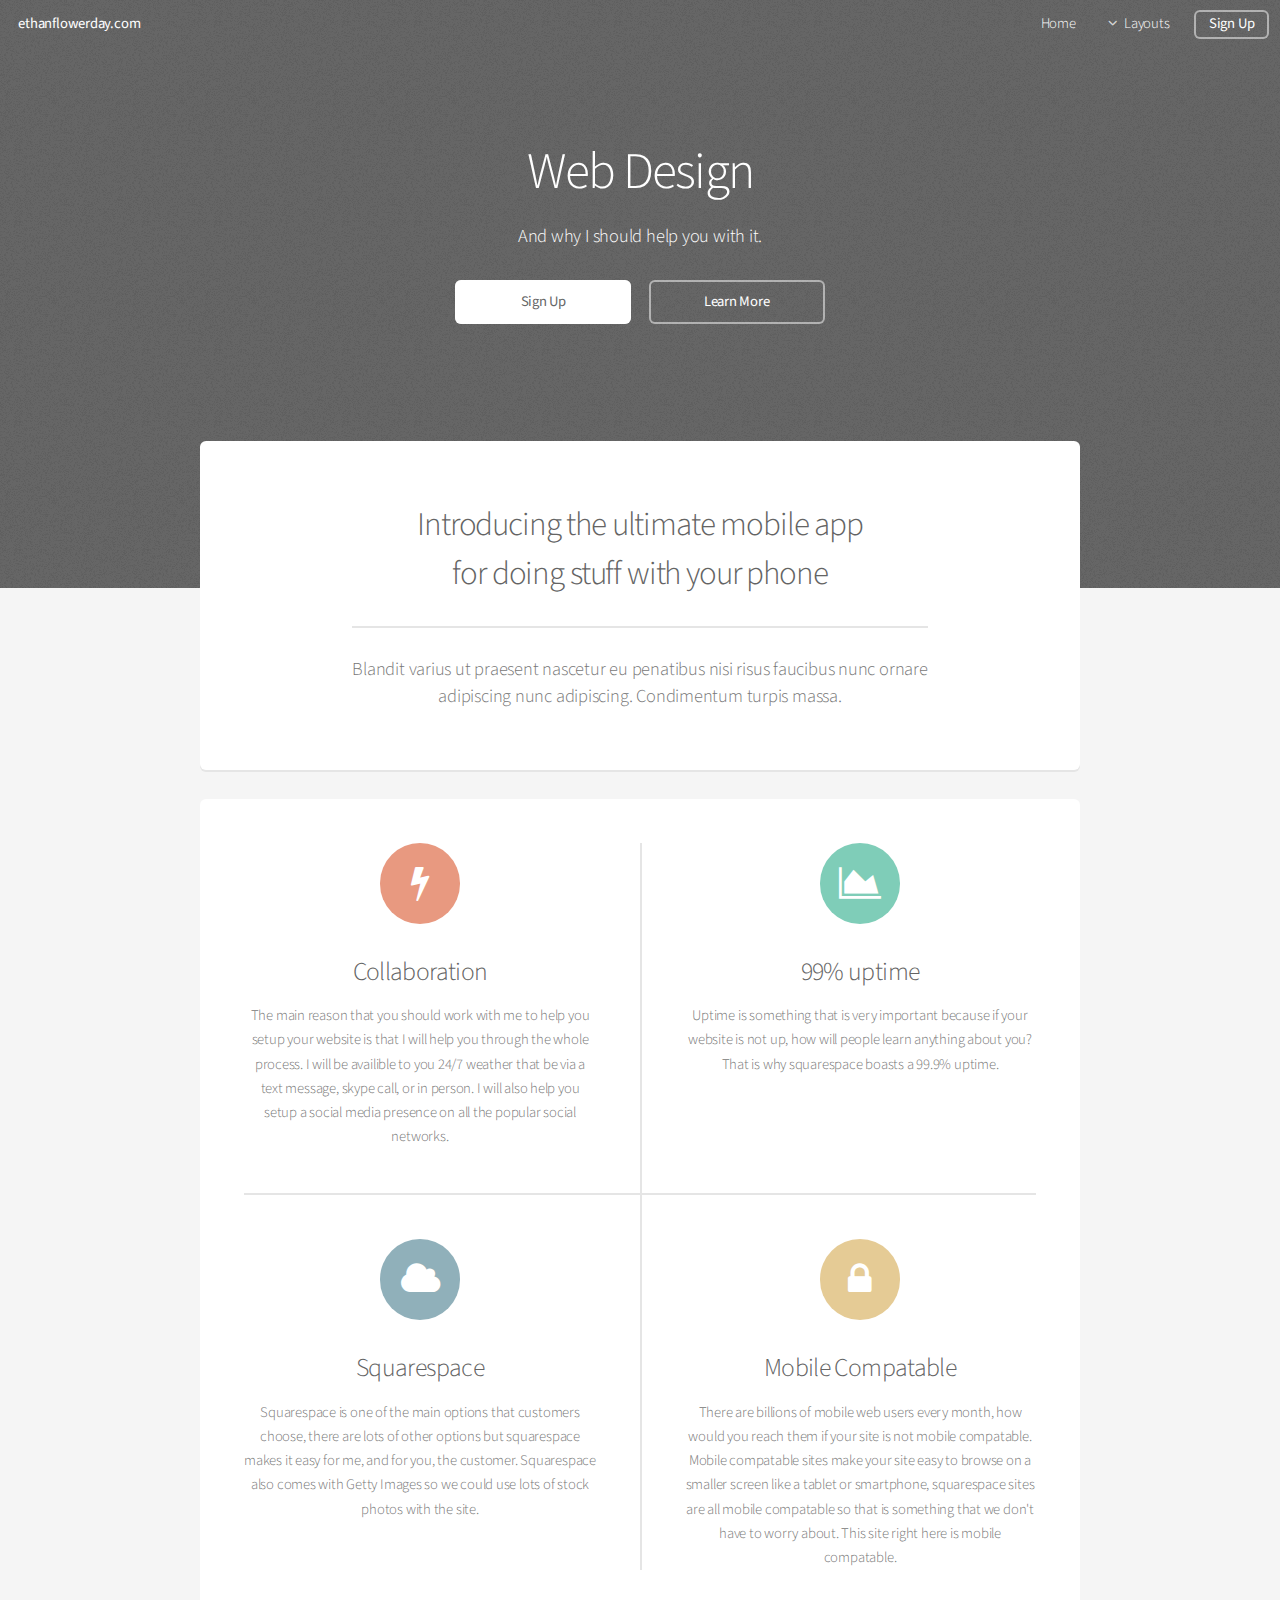
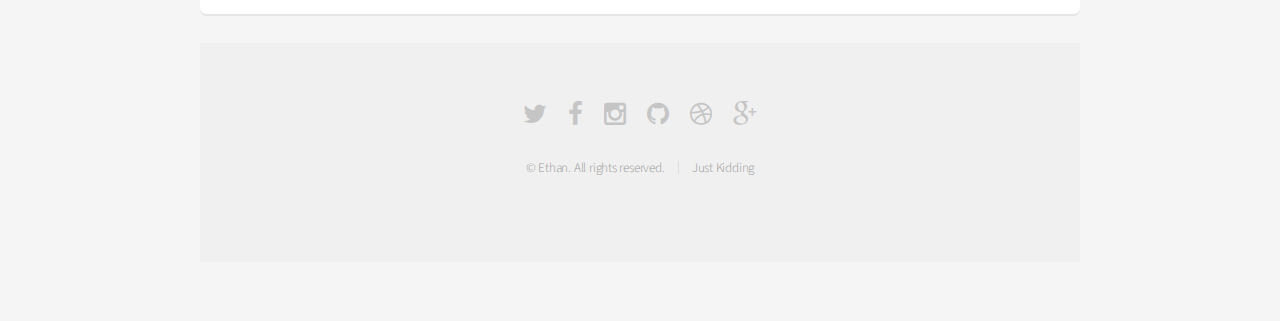
==== commit 7c8db2fb: "Updated index.html" ====
--- a/index.html
+++ b/index.html
@@ -104,7 +104,7 @@
 						</section>
 					</div>
 				</section>
-
+        <!--
 				<div class="row">
 					<div class="6u 12u(narrower)">
 
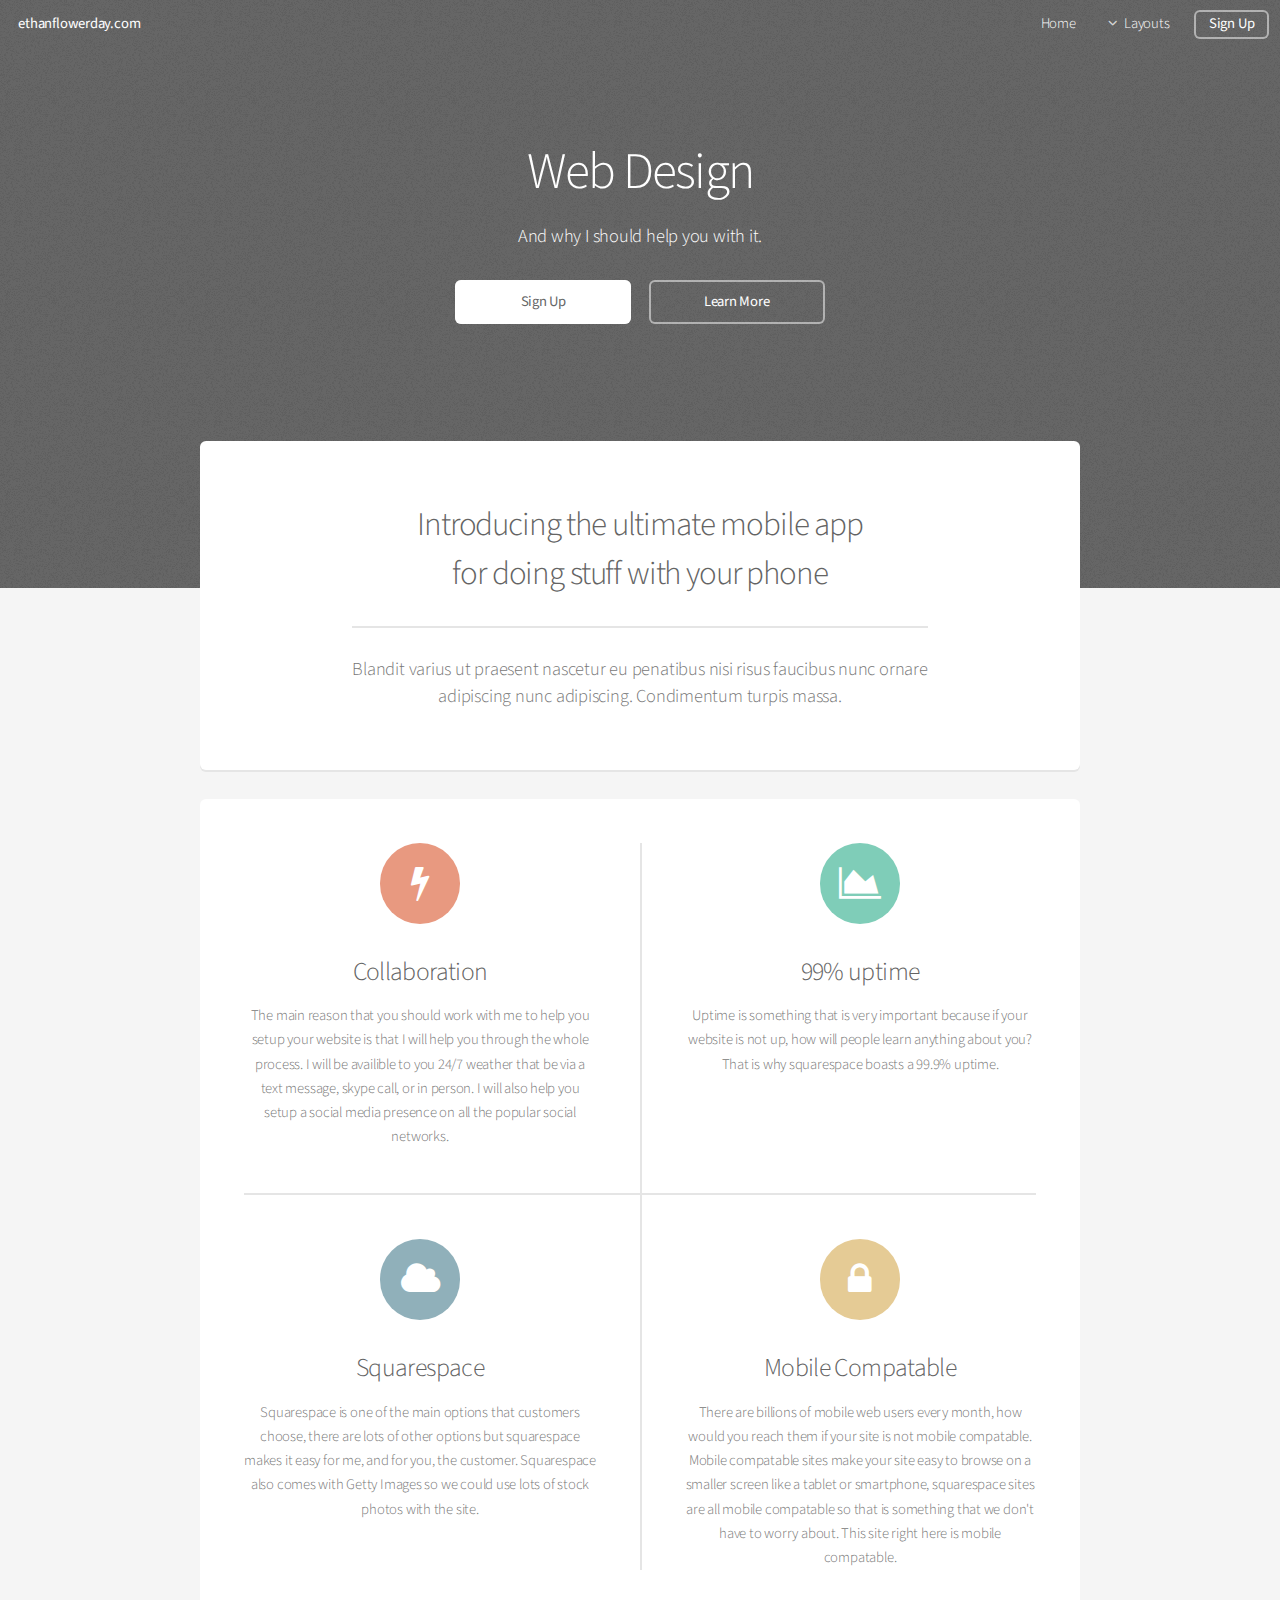
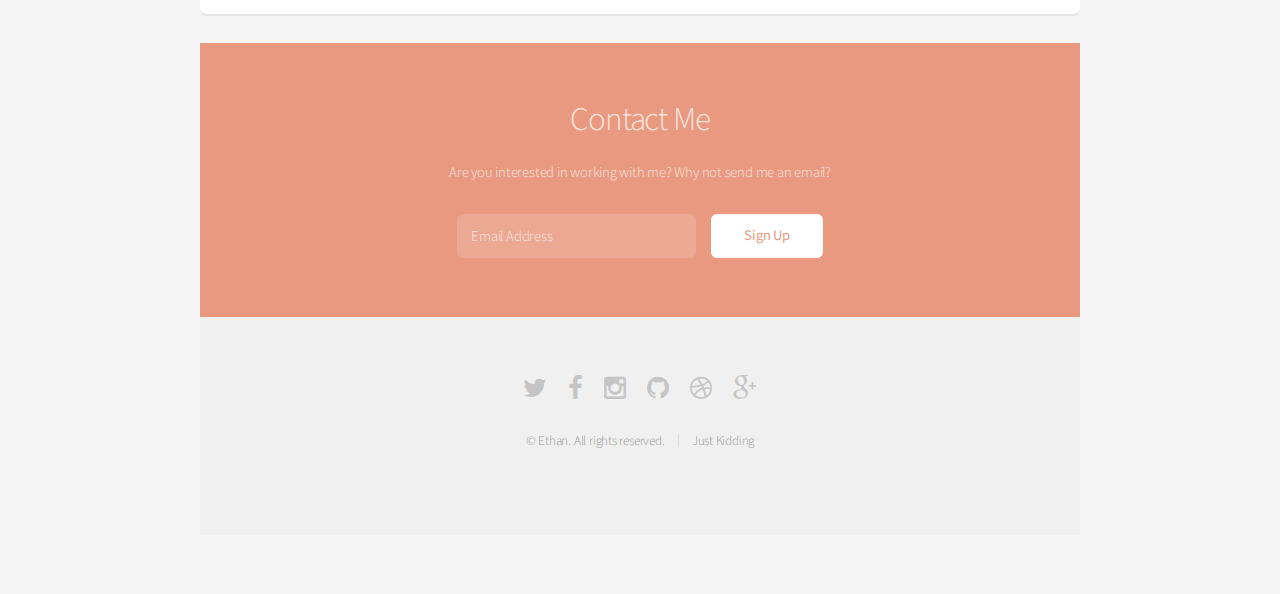
==== commit 8fc1766f: "Updated index.html" ====
--- a/index.html
+++ b/index.html
@@ -135,11 +135,10 @@
 			</section>
 
 		<!-- CTA -->
-        <!--
 			<section id="cta">
 
-				<h2>Sign up for beta access</h2>
-				<p>Blandit varius ut praesent nascetur eu penatibus nisi risus faucibus nunc.</p>
+				<h2>Contact Me</h2>
+				<p>Are you interested in working with me? Why not send me an email?</p>
 
 				<form>
 					<div class="row uniform 50%">
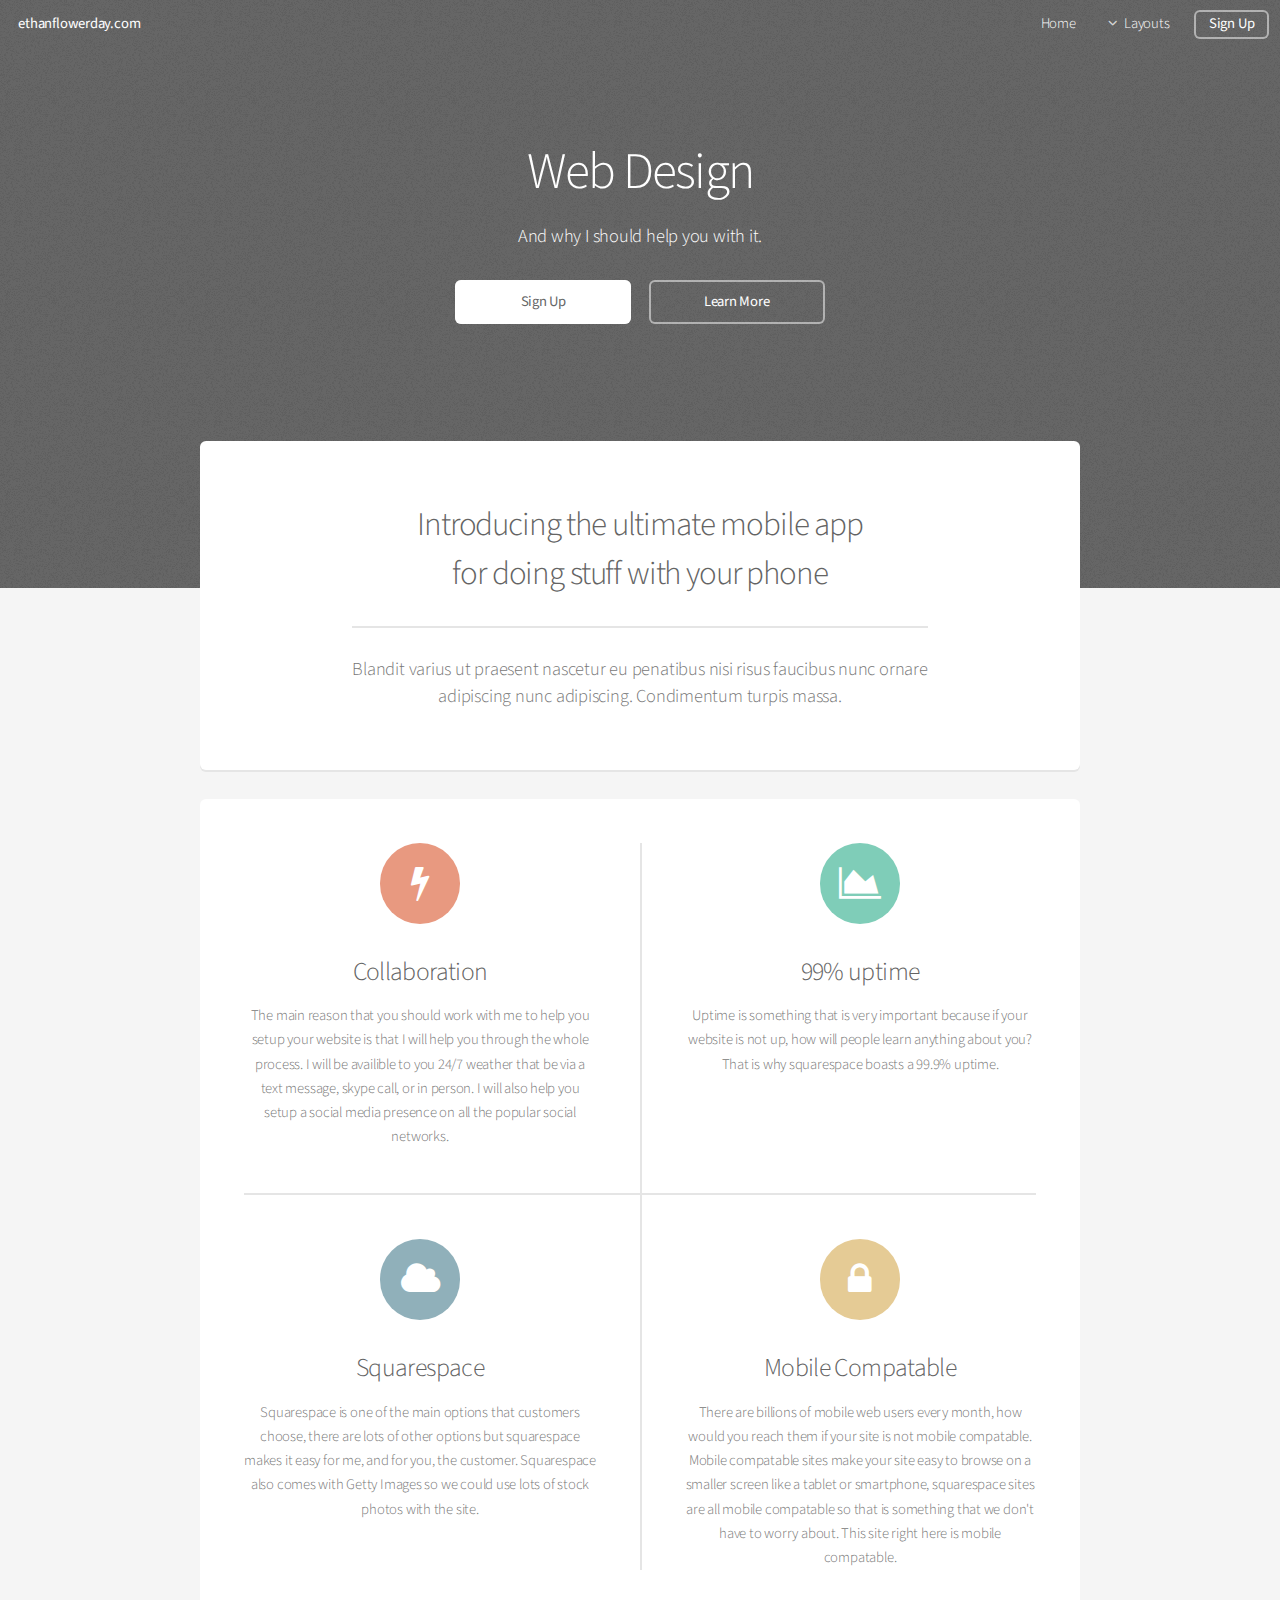
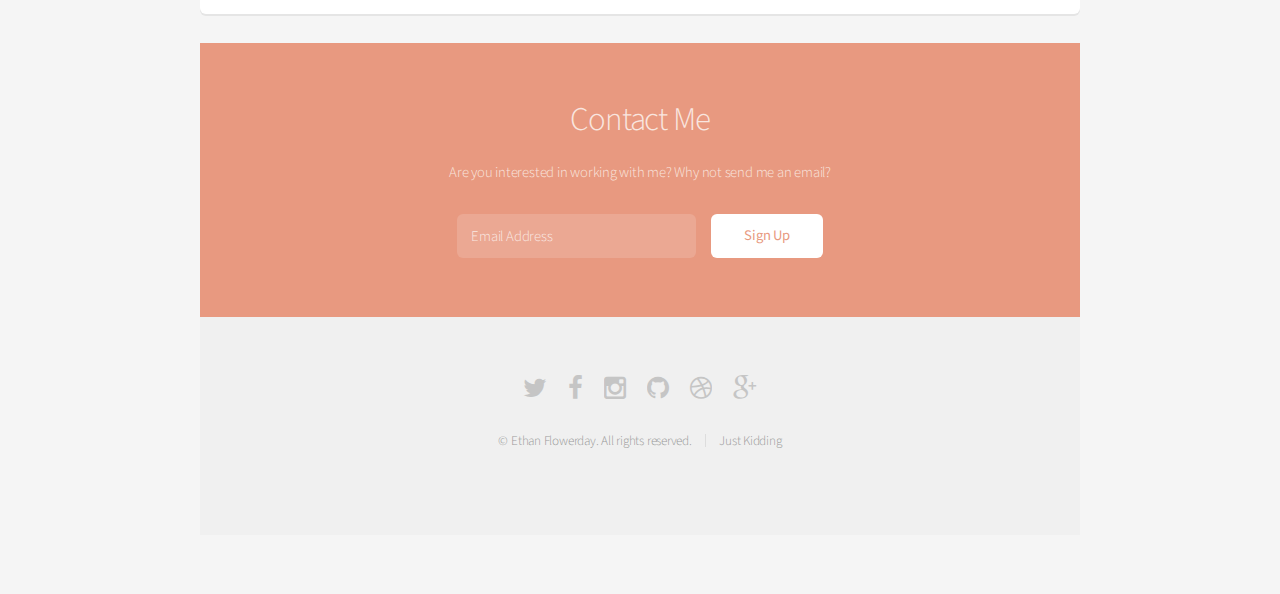
==== commit 87d14c94: "Updated index.html" ====
--- a/index.html
+++ b/index.html
@@ -164,7 +164,7 @@
                   <li><a href="https://plus.google.com/+ethanflowerday" class="icon fa-google-plus"><span class="label">Google+</span></a></li>
 				</ul>
 				<ul class="copyright">
-					<li>&copy; Ethan. All rights reserved.</li><li>Just Kidding</li>
+					<li>&copy; Ethan Flowerday. All rights reserved.</li><li>Just Kidding</li>
 				</ul>
 			</footer>
 
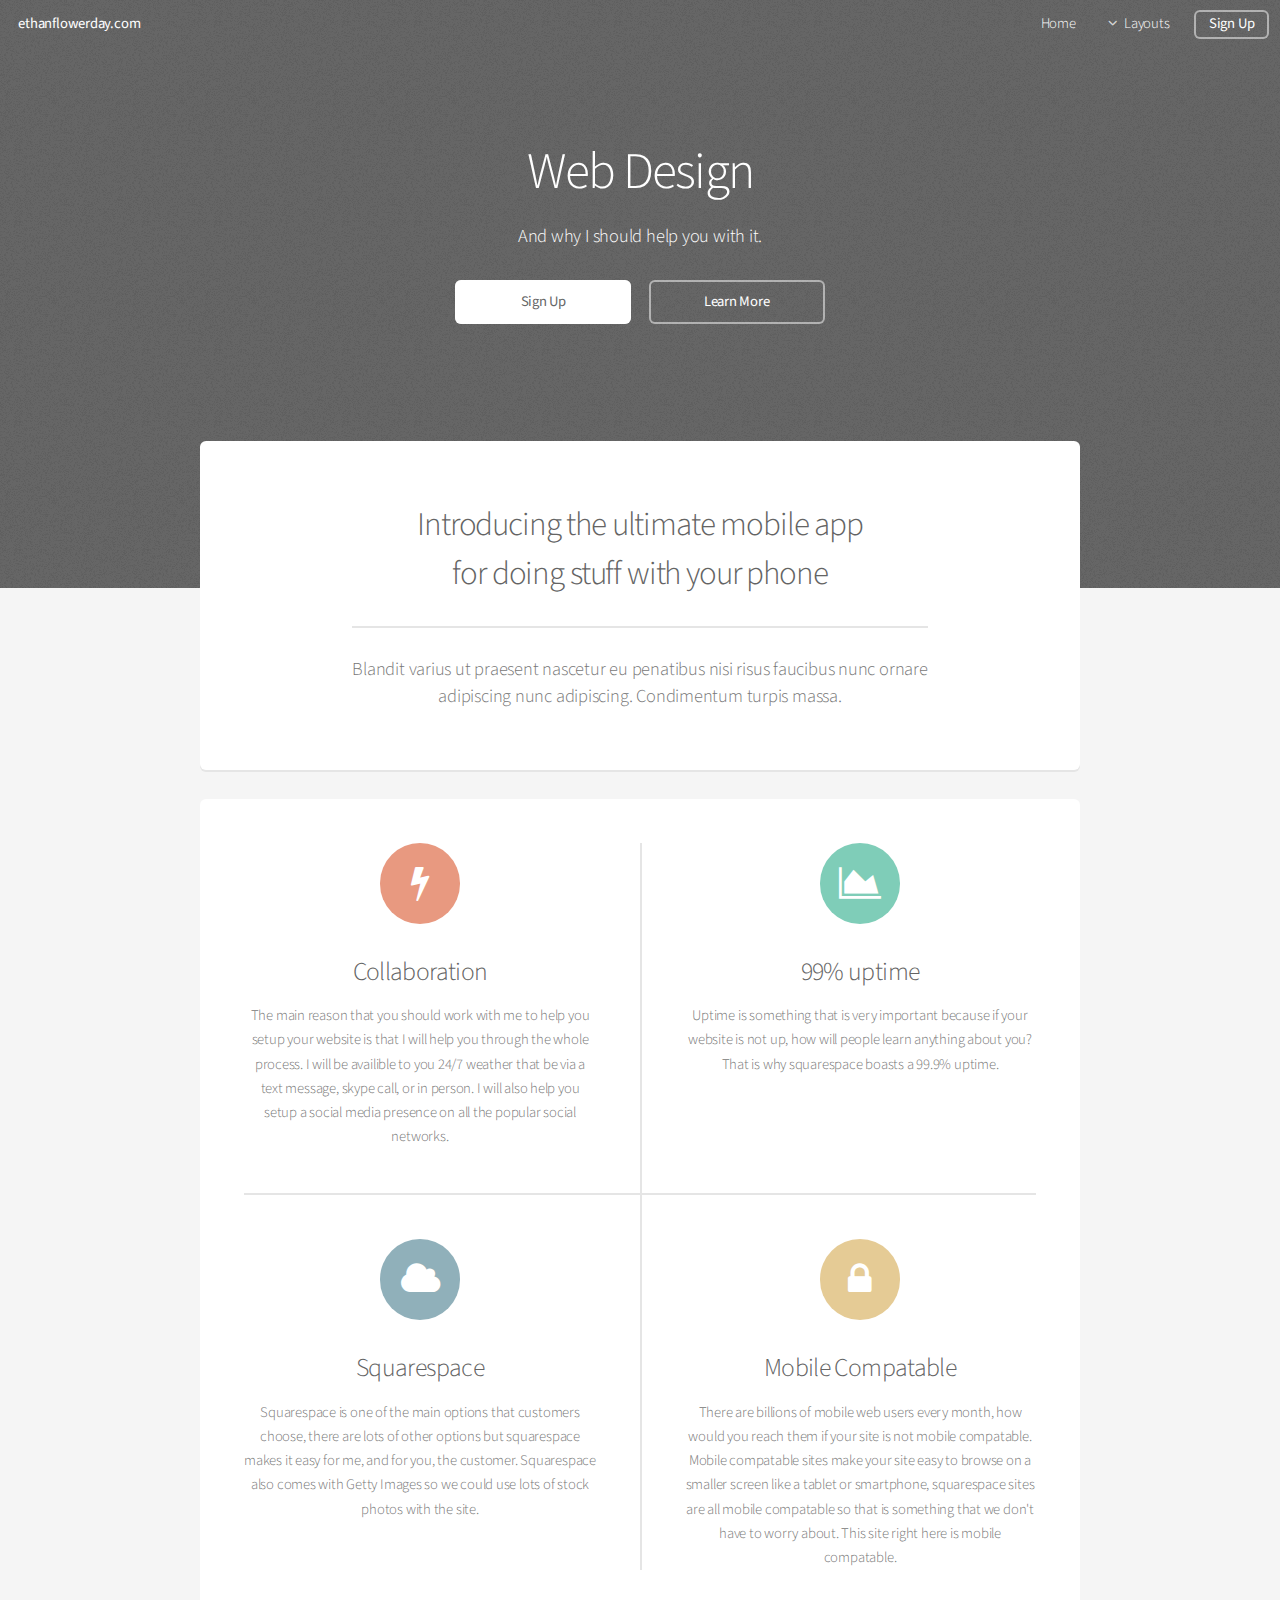
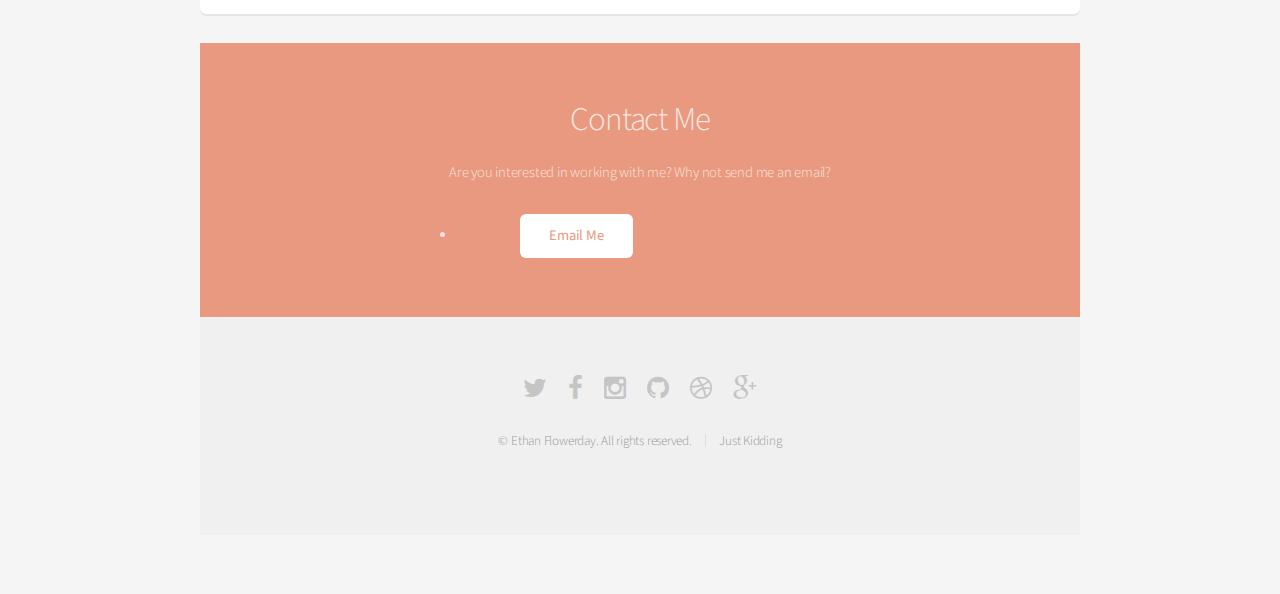
==== commit 3708d863: "Updated index.html" ====
--- a/index.html
+++ b/index.html
@@ -143,10 +143,7 @@
 				<form>
 					<div class="row uniform 50%">
 						<div class="8u 12u(mobilep)">
-							<input type="email" name="email" id="email" placeholder="Email Address" />
-						</div>
-						<div class="4u 12u(mobilep)">
-							<input type="submit" value="Sign Up" class="fit" />
+                          <li><a href="mailto:ethanflowerday@gmail.com" class="button alt">Email Me</a></li>
 						</div>
 					</div>
 				</form>
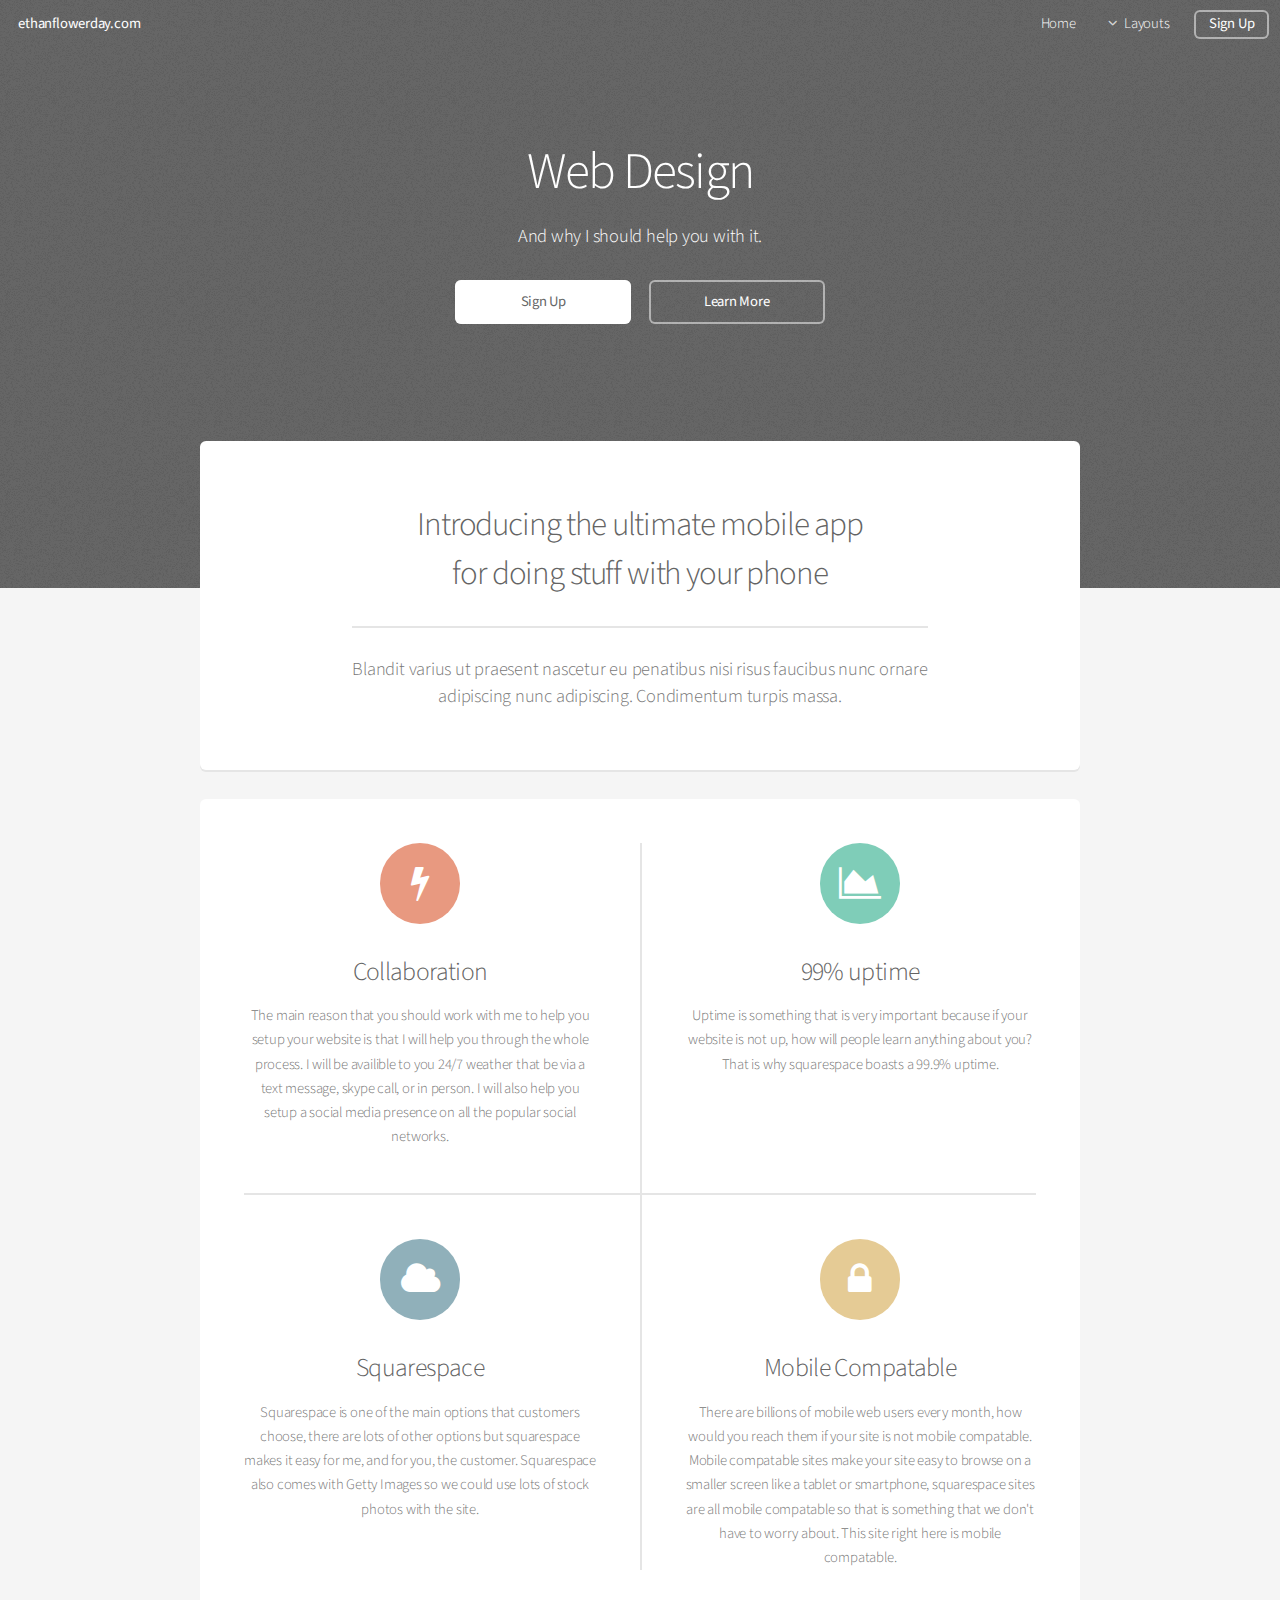
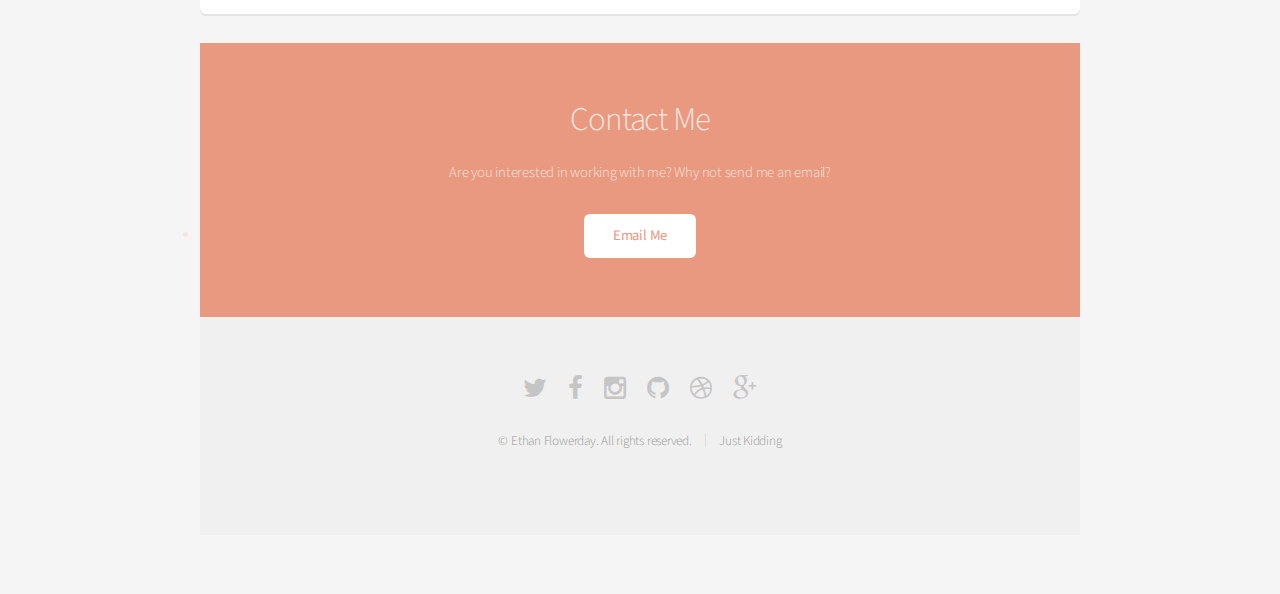
==== commit 1ba27bf0: "Updated index.html" ====
--- a/index.html
+++ b/index.html
@@ -140,13 +140,7 @@
 				<h2>Contact Me</h2>
 				<p>Are you interested in working with me? Why not send me an email?</p>
 
-				<form>
-					<div class="row uniform 50%">
-						<div class="8u 12u(mobilep)">
-                          <li><a href="mailto:ethanflowerday@gmail.com" class="button alt">Email Me</a></li>
-						</div>
-					</div>
-				</form>
+                    <li><a href="mailto:ethanflowerday@gmail.com" class="button alt">Email Me</a></li>
 
 			</section>
 
